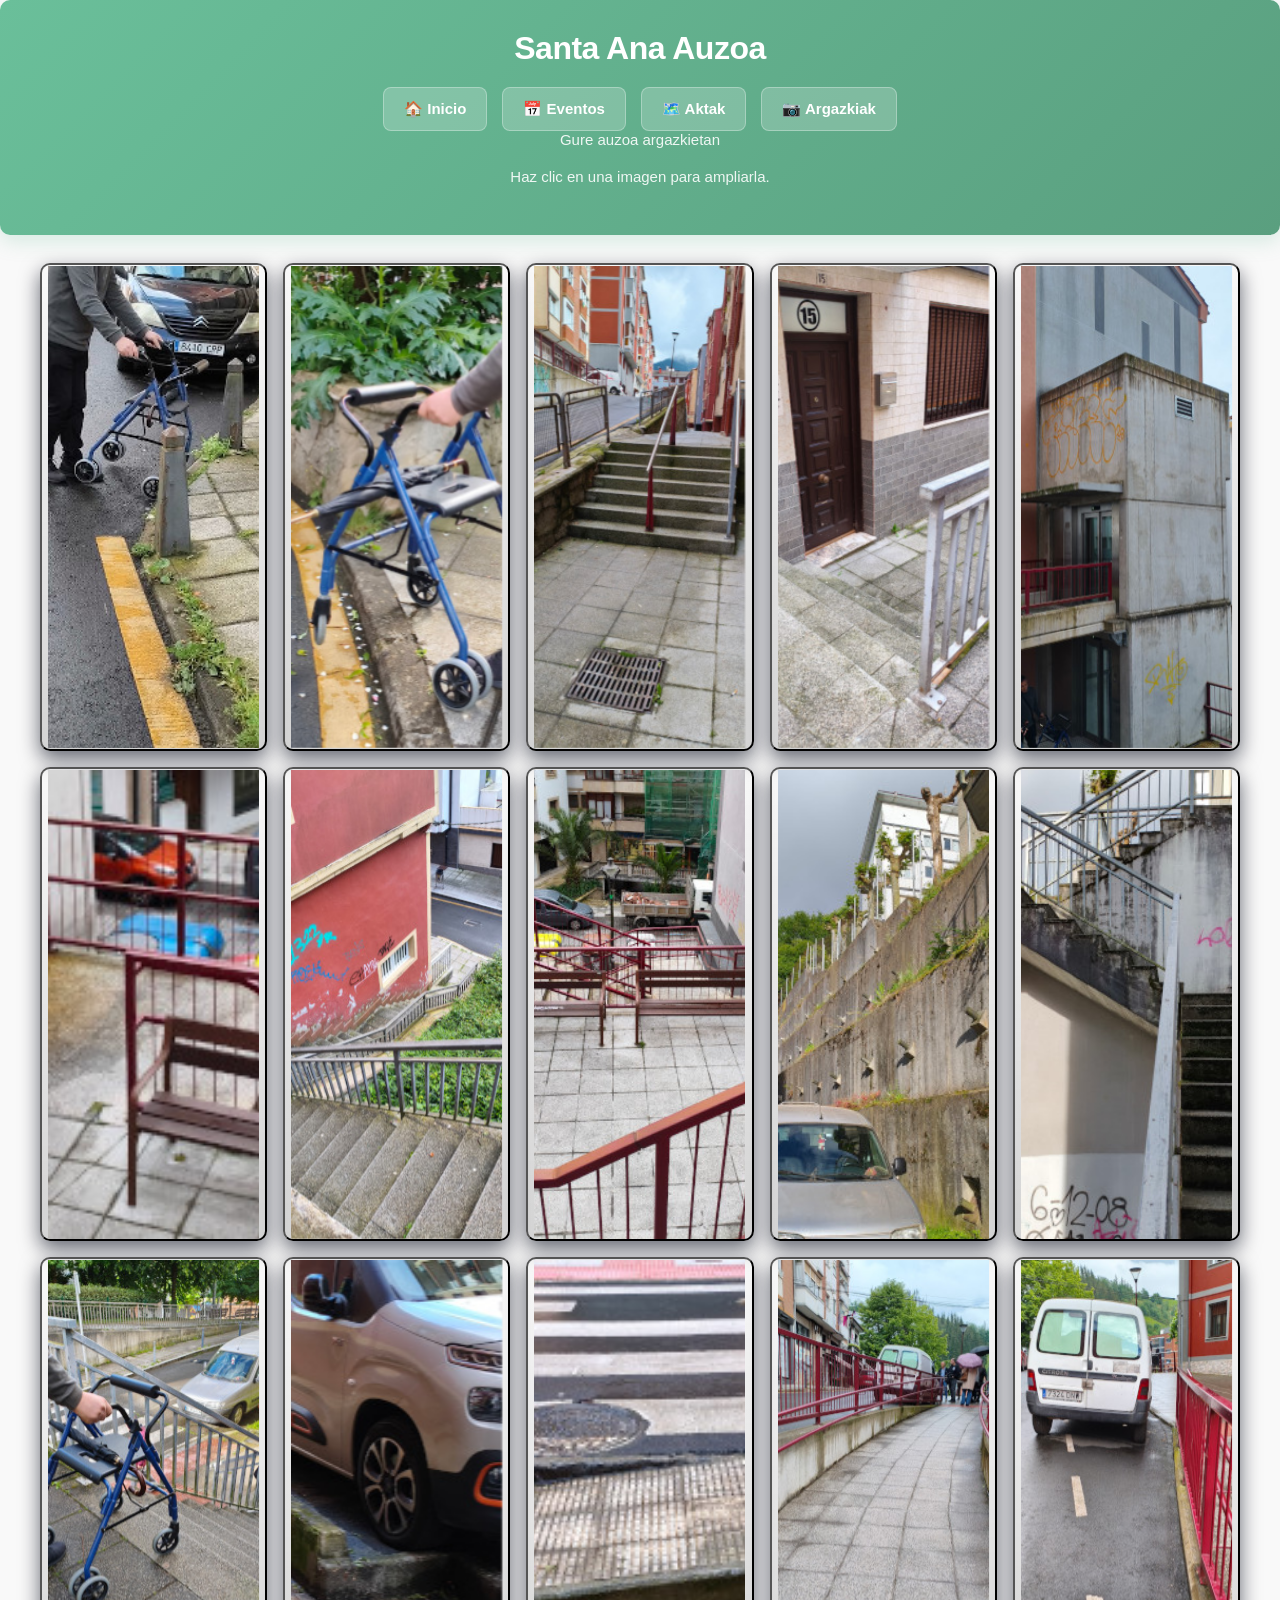
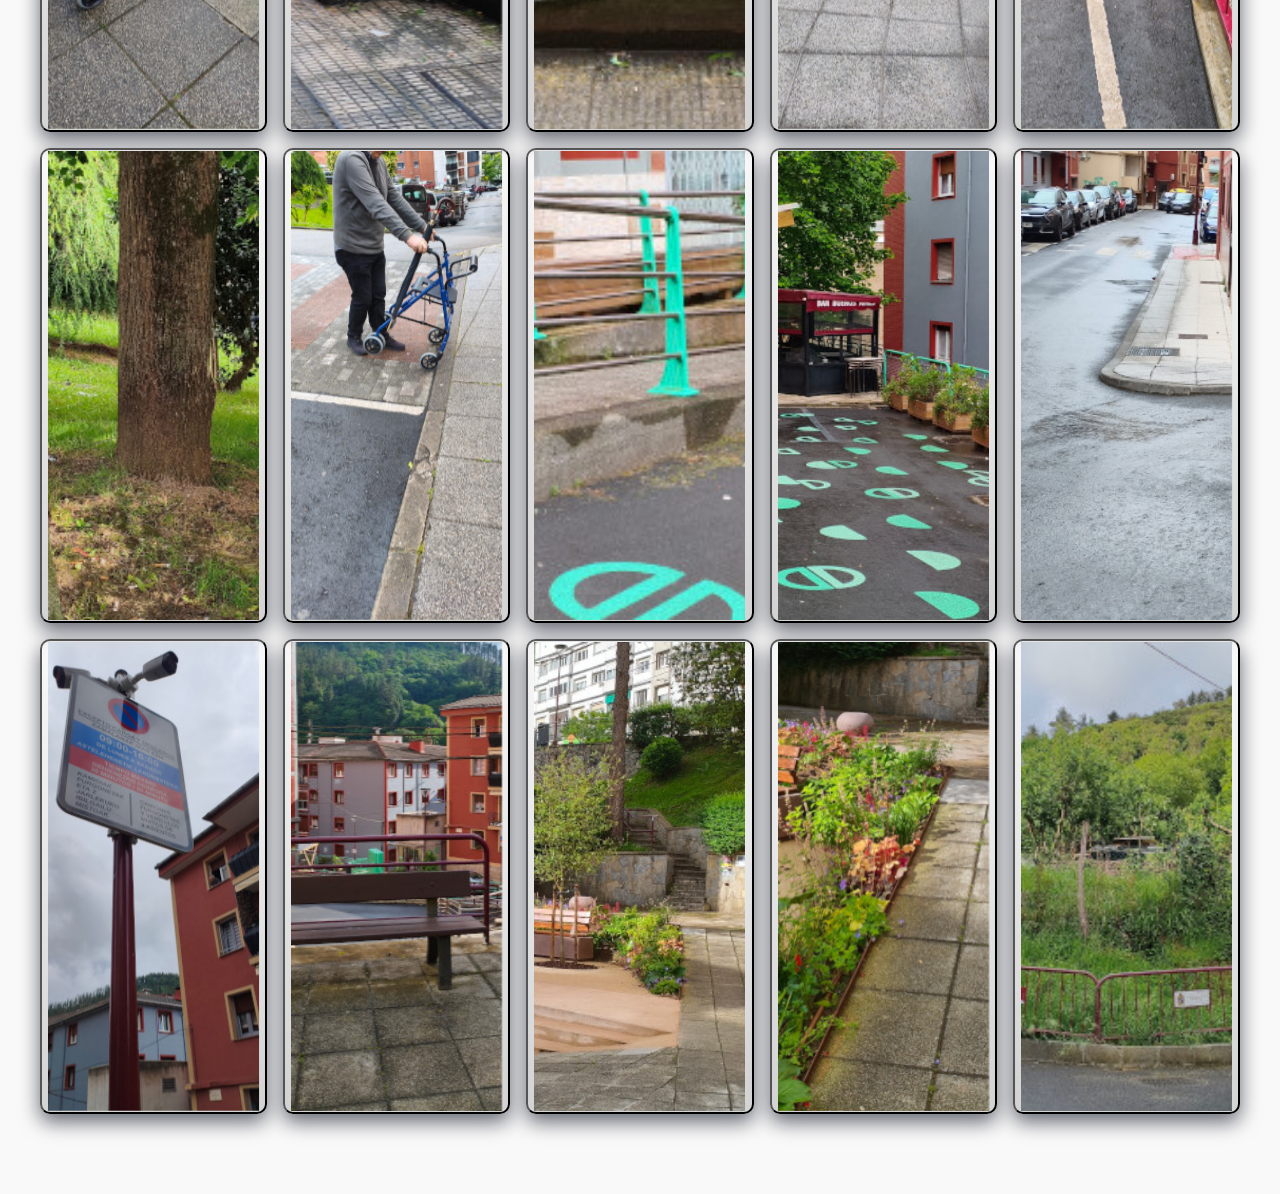
==== galeria.html @ 7acaebb8 "Reorganize header content in galeria.html" ====
<!doctype html>
<html lang="es">
<head>
	<meta charset="UTF-8">
	<title>Santa Ana Auzoa - Argazkiak</title>
  <link rel="stylesheet" href="estilos.css">
	<meta name="viewport" content="width=device-width, initial-scale=1.0">
  <!-- Google Tag Manager -->
<script>(function(w,d,s,l,i){w[l]=w[l]||[];w[l].push({'gtm.start':
new Date().getTime(),event:'gtm.js'});var f=d.getElementsByTagName(s)[0],
j=d.createElement(s),dl=l!='dataLayer'?'&l='+l:'';j.async=true;j.src=
'https://www.googletagmanager.com/gtm.js?id='+i+dl;f.parentNode.insertBefore(j,f);
})(window,document,'script','dataLayer','GTM-NBJ5KH83');</script>
<!-- End Google Tag Manager -->
</head>

<body>
<!-- Google Tag Manager (noscript) -->
<noscript><iframe src="https://www.googletagmanager.com/ns.html?id=GTM-NBJ5KH83"
height="0" width="0" style="display:none;visibility:hidden"></iframe></noscript>
<!-- End Google Tag Manager (noscript) -->
<header class="cabecera">
    <h1>Santa Ana Auzoa</h1>
		<div class="tabs">
    <a href="index.html#inicio" class="tablink">🏠 Inicio</a>
    <a href="index.html#eventos" class="tablink">📅 Eventos</a>
    <a href="index.html#aktak" class="tablink">🗺️ Aktak</a>
    <a href="galeria.html" class="tablink">📷 Argazkiak</a>
		</div>
	<p>Gure auzoa argazkietan</p>
    <p class="lead">Haz clic en una imagen para ampliarla.</p>
  </header>

  <main>
    <div id="galeria" class="galeria-automatica" aria-live="polite" role="list">
      <p style="grid-column:1/-1;text-align:center;color:var(--muted)">Cargando imágenes…</p>
    </div>
  </main>

  <!-- Lightbox -->
  <div id="miLightbox" class="lightbox" role="dialog" aria-modal="true" aria-hidden="true">
    <div class="lightbox-content" role="document">
      <div class="controls" aria-hidden="false">
        <a id="downloadBtn" class="btn" title="Descargar" download><span>⬇</span></a>
        <button id="closeBtn" class="btn" title="Cerrar">✕</button>
      </div>

      <div class="nav" aria-hidden="false">
        <button id="prevBtn" aria-label="Imagen anterior">‹</button>
        <button id="nextBtn" aria-label="Siguiente imagen">›</button>
      </div>

      <img id="imagenLightbox" src="" alt="">
      <div id="captionLarge" class="caption-large" aria-live="polite"></div>
    </div>
  </div>

  <script>
    const galeria = document.getElementById('galeria');
    const lightbox = document.getElementById('miLightbox');
    const imagenLightbox = document.getElementById('imagenLightbox');
    const captionLarge = document.getElementById('captionLarge');
    const downloadBtn = document.getElementById('downloadBtn');
    const closeBtn = document.getElementById('closeBtn');
    const prevBtn = document.getElementById('prevBtn');
    const nextBtn = document.getElementById('nextBtn');

    let images = []; // array of {src, title?, caption?}
    let currentIndex = -1;

    // Cargar images.json (admite array de strings o array de objetos)
    async function cargarImagenes(){
      try{
        const ruta = new URL('images.json', location.href).href;
        const res = await fetch(ruta, {cache: 'no-store'});
        if(!res.ok) throw new Error('HTTP ' + res.status + ' al solicitar ' + ruta);
        const body = await res.json();

        // Normalizar: si es array de strings convertir a objetos
        if(Array.isArray(body) && body.length > 0 && typeof body[0] === 'string'){
          images = body.map(s => ({ src: s, title: s.split('/').pop().replace(/[-_]/g,' '), caption: '' }));
        } else if (Array.isArray(body)){
          images = body.map(item => {
            if(!item) return null;
            if(typeof item === 'string') return { src: item, title: item.split('/').pop(), caption: '' };
            return { src: item.src, title: item.title || (item.src && item.src.split('/').pop()), caption: item.caption || '' };
          }).filter(Boolean);
        } else {
          throw new Error('Formato de images.json no válido (se espera array)');
        }

        renderGaleria();
      } catch(err){
        console.error('Error cargando images.json:', err);
        galeria.innerHTML = `<p style="grid-column:1/-1;text-align:center;color:#ffb4a6">Error cargando imágenes: ${err.message}</p>`;
      }
    }

    function renderGaleria(){
      if(!images || images.length === 0){
        galeria.innerHTML = '<p style="grid-column:1/-1;text-align:center;">No hay imágenes.</p>';
        return;
      }
      galeria.innerHTML = '';
      images.forEach((imgObj, i) => {
        const btn = document.createElement('button');
        btn.className = 'foto-caja';
        btn.type = 'button';
        btn.setAttribute('role','listitem');
        btn.dataset.index = i;
        btn.title = imgObj.title || '';
        btn.onclick = () => abrirLightbox(i);
        btn.onkeydown = (e) => { if(e.key === 'Enter' || e.key === ' ') { e.preventDefault(); abrirLightbox(i); } };

        const image = document.createElement('img');
        image.className = 'thumb';
        image.loading = 'lazy';
        image.decoding = 'async';
        image.alt = imgObj.title || '';
        image.src = imgObj.src;
        // If you later want srcset/responsive images, set image.srcset = ...
        btn.appendChild(image);

        const cap = document.createElement('div');
        cap.className = 'caption';
        const t = document.createElement('div'); t.className = 'title'; t.textContent = imgObj.title || '';
        const s = document.createElement('div'); s.className = 'sub'; s.textContent = imgObj.caption ? '' : '';
        cap.appendChild(t); cap.appendChild(s);
        btn.appendChild(cap);

        galeria.appendChild(btn);
      });
    }

    // LIGHTBOX
    function abrirLightbox(index){
      currentIndex = index;
      const item = images[index];
      if(!item) return;
      imagenLightbox.src = item.src;
      imagenLightbox.alt = item.title || '';
      captionLarge.textContent = item.caption || item.title || '';
      downloadBtn.href = item.src;
      // show
      lightbox.classList.add('show');
      lightbox.setAttribute('aria-hidden','false');
      // focus management
      closeBtn.focus();
      // preload next
      preloadImage((index + 1) % images.length);
    }

    function cerrarLightbox(){
      lightbox.classList.remove('show');
      lightbox.setAttribute('aria-hidden','true');
      imagenLightbox.src = '';
      currentIndex = -1;
    }

    function prevImage(){
      if(images.length === 0) return;
      const next = (currentIndex - 1 + images.length) % images.length;
      abrirLightbox(next);
    }
    function nextImage(){
      if(images.length === 0) return;
      const next = (currentIndex + 1) % images.length;
      abrirLightbox(next);
    }

    function preloadImage(index){
      const it = images[index];
      if(!it) return;
      const img = new Image();
      img.src = it.src;
    }

    // Event listeners
    closeBtn.addEventListener('click', cerrarLightbox);
    prevBtn.addEventListener('click', prevImage);
    nextBtn.addEventListener('click', nextImage);

    // click outside image closes (but not clicking controls)
    lightbox.addEventListener('click', (e) => {
      if(e.target === lightbox) cerrarLightbox();
    });

    document.addEventListener('keydown', (e) => {
      if(!lightbox.classList.contains('show')) return;
      if(e.key === 'Escape') cerrarLightbox();
      else if(e.key === 'ArrowLeft') prevImage();
      else if(e.key === 'ArrowRight') nextImage();
    });

    // Inicializar
    cargarImagenes();
  </script>
</body>
</html>
---- estilos.css ----
body {
    font-family: Arial, sans-serif;
	font-size: 1 em;
    margin: 0;
    background-color: #f9f9f9;
    color: #333;
}

ul {
   
display: flex;
    flex-direction: column;
    gap: 1em;

}

/* quitar el gap en un caso */
ul.sin-gap {
    gap: 0;
}

/* DOS COLUMNAS */
.contenedor-responsivo {
      display: flex;
      flex-wrap: wrap; /* Permite que los elementos bajen a la siguiente línea */
      gap: 15px;       /* Añade una separación opcional entre las columnas */
      width: 100%;
    }

    .columna1 {
      /* flex: grow shrink basis */
      /* Se estiran (1), se encogen (1) y buscan un tamaño ideal de 300px */
      flex: 1 1 300px; 
      
    background-color: #fffae6;
	border-radius: 8px;
	border-top: 2px solid #ffcc00;
	border-right: 2px solid #ffcc00;
	border-bottom: 2px solid #ffcc00;
	border-left: 5px solid #ffcc00;
	padding-right: 15px;
	padding-bottom: 15px;
	padding-left: 15px;
    margin-bottom: 15px;
    }
/* Apuntamos directamente al h2 y al enlace dentro de tu columna */
.columna1 h2 {
  line-height: 1.4; /* Da espacio suficiente entre las dos líneas de texto */
  margin-top: 10px; /* Separación limpia respecto al h3 de arriba */
}

.columna1 h2 a.tablink {
  display: inline-block; /* Permite que el enlace se comporte como un bloque de texto */
  text-decoration: none; /* Opcional: quita el subrayado si no lo quieres */
  height: auto;          /* Asegura que ninguna regla previa le imponga un alto fijo */
}

.columna2 {
      /* flex: grow shrink basis */
      /* Se estiran (1), se encogen (1) y buscan un tamaño ideal de 300px */
      flex: 1 1 300px; 
	padding: 2px; 
	padding-right: 15px;
	padding-bottom: 15px;
	padding-left: 15px;
    margin-bottom: 15px;
    background-color: #e2e8f0;
	border-radius: 8px;
	border-top: 2px solid #cbd5e1;
	border-right: 2px solid #cbd5e1;
	border-bottom: 2px solid #cbd5e1;
	border-left: 5px solid #cbd5e1;
    }
/* CABECERA */
.cabecera {
    background: linear-gradient(135deg, #6abf9a 0%, #5a9f7f 100%);
    color: white;
    padding: 30px 20px;
    text-align: center;
    box-shadow: 0 6px 20px rgba(106, 191, 154, 0.25);
    border-radius: 10px;
}

.cabecera h1 {
    font-size: 32px;
    font-weight: 700;
    margin: 0 0 20px 0;
    letter-spacing: -0.5px;
}

.cabecera p {
    font-size: 15px;
    margin: 0 0 20px 0;
    opacity: 0.9;
    font-weight: 300;
}

/* Estilos para los tabs dentro de la cabecera */
.cabecera .tabs {
    display: flex;
    gap: 15px;
    padding: 0;
    background: transparent;
    border-radius: 0;
    flex-wrap: wrap;
    justify-content: center;
}

.cabecera .tablink {
    background: rgba(255, 255, 255, 0.2);
    color: white;
    border: 1px solid rgba(255, 255, 255, 0.3);
    padding: 12px 20px;
    font-size: 15px;
    font-weight: 600;
    cursor: pointer;
    border-radius: 8px;
    transition: all 0.3s ease;
    text-decoration: none;
    display: inline-flex;
    align-items: center;
    gap: 8px;
    box-shadow: none;
}

.cabecera .tablink:hover {
    background: rgba(255, 255, 255, 0.3);
    border-color: rgba(255, 255, 255, 0.5);
    transform: translateY(-2px);
}

.cabecera .tablink.active {
    background: white;
    color: #6abf9a;
    border-color: white;
    box-shadow: 0 4px 12px rgba(0, 0, 0, 0.1);
}

/* CONTENIDO */
.tabcontent {
    display: none;
    padding: 20px;
    max-width: 85%;
    margin: auto;
}

/* BLOQUES */
.bloque {
    background: white;
    padding: 15px;
    margin-top: 15px;
    border-radius: 8px;
}

/* EVENTOS */
.evento {
    background: white;
    padding-top: 2px;
padding-right: 15px;
padding-bottom: 15px;
padding-left: 15px;
    margin-bottom: 15px;
    border-left: 5px solid #6abf9a;
    border-radius: 6px;
}

.evento_destacado {
    background-color: #fffae6; 
	border: 2px solid #ffcc00; 
	padding: 2px; 
	padding-right: 15px;
padding-bottom: 15px;
padding-left: 15px;
    margin-bottom: 15px;
    border-left: 5px solid #ffcc00;
	border-radius: 8px;
}

/* GALERÍA */
.galeria {
    display: grid;
    grid-template-columns: repeat(auto-fit, minmax(180px, 1fr));
    gap: 10px;
}

.galeria img {
    width: 100%;
    border-radius: 6px;
    transition: 0.2s;
}

.galeria img:hover {
    transform: scale(1.05);
}

/* MAPA */
.mapa {
    width: 100%;
    height: 400px;
    border: none;
    margin-top: 15px;
    border-radius: 8px;
}

/* MODAL */
.modal {
    position: fixed;
    inset: 0; /* más limpio que top/left/width/height */
    background: rgba(0,0,0,0.7);
    z-index: 9999;

    display: none;
    justify-content: center;
    align-items: center;

    overflow-y: auto;
    padding: 40px 20px; /* espacio en bordes */
}

.modal:target {
    display: flex;
}

/* Contenedor */
.modal-contenido {
    display: flex;
    flex-wrap: wrap;        /* ✅ permite saltar a otra línea */
    justify-content: center;
    gap: 10px;              /* espacio entre imágenes */

    max-width: 90vw;
    max-height: 90vh;
    overflow-y: auto;
}
.modal-contenido img {
    max-width: 90%;  /* ✅ controla tamaño en escritorio */
}

/* Imagen */
.modal img {
    max-width: 100%;
    max-height: 100%;
    object-fit: contain; /* ✅ mantiene proporción */
    display: block;
}

/* Botón cerrar */
.cerrar {
    position: fixed; /* ✅ siempre visible */
    top: 15px;
    right: 20px;

    font-size: 35px;
    color: white;
    text-decoration: none;
    font-weight: bold;

    z-index: 10000;
}
/* Galeria */
:root{
      --gap:16px;
      --bg:#0f1720;
      --card-bg:#0b1220;
      --accent:#ff7a59;
      --text:#e6eef8;
      --muted:#9fb0c8;
      --radius:10px;
    }

    /* Grid */
    .galeria-automatica{
      width:min(1200px, calc(100% - 48px));
      margin:28px auto 80px;
      display:grid;
      grid-template-columns: repeat(auto-fit, minmax(220px,1fr));
      gap:var(--gap);
      align-items:stretch;
    }

    /* Card / thumbnail */
    .foto-caja{
      position:relative;
      border-radius:var(--radius);
      overflow:hidden;
      background:linear-gradient(180deg, rgba(255,255,255,0.02), rgba(0,0,0,0.15));
      box-shadow: 0 8px 20px rgba(2,6,23,0.6);
      cursor:pointer;
      transition: transform .28s cubic-bezier(.2,.9,.2,1), box-shadow .28s;
      min-height:170px;
      display:flex;
      align-items:center;
      justify-content:center;
    }
    .foto-caja:focus{outline:3px solid rgba(255,122,89,0.12); outline-offset:3px;}
    .foto-caja:hover{ transform: translateY(-6px); box-shadow: 0 18px 40px rgba(2,6,23,0.8); }

    .thumb{
      width:100%;
      height:100%;
      display:block;
      object-fit:cover;
      transition: transform .6s cubic-bezier(.2,.9,.2,1);
      will-change:transform;
    }
    .foto-caja:hover .thumb{ transform: scale(1.06); }

    /* caption overlay bottom */
    .caption{
      position:absolute;
      left:0; right:0; bottom:0;
      padding:10px 12px;
      display:flex;
      gap:8px;
      align-items:center;
      background: linear-gradient(180deg, rgba(0,0,0,0.0), rgba(0,0,0,0.5));
      transform: translateY(100%);
      transition: transform .22s ease;
      color:var(--text);
    }
    .foto-caja:hover .caption, .foto-caja:focus .caption { transform: translateY(0%); }

    .caption .title{ font-weight:600; font-size:0.95rem; }
    .caption .sub{ font-size:0.8rem; color:var(--muted); margin-left:auto; }

    /* Lightbox */
    .lightbox{
      display:none;
      position:fixed;
      inset:0;
      z-index:1200;
      background: rgba(2,6,23,0.88);
      align-items:center;
      justify-content:center;
      padding:28px;
    }
    .lightbox.show{ display:flex; }

    .lightbox-content{
      max-width:95%;
      max-height:95%;
      position:relative;
      display:flex;
      align-items:center;
      justify-content:center;
      flex-direction:column;
    }
    .lightbox img{
      max-width:100%;
      max-height:80vh;
      border-radius:8px;
      box-shadow: 0 18px 60px rgba(0,0,0,0.6);
      background: #071320;
    }

    .lightbox .controls{
  position:absolute;
  top:18px;
  right:18px;
  display:flex;
  gap:8px;
  align-items:center;
  padding:6px;
  border-radius:12px;
  background: rgba(0,0,0,0.48);           /* opacidad más alta para contraste */
  backdrop-filter: blur(6px) saturate(120%);
  -webkit-backdrop-filter: blur(6px) saturate(120%);
  box-shadow: 0 12px 30px rgba(0,0,0,0.6);
  z-index:1300;
}
    /* Make download and close buttons visually identical and slightly smaller */
    .btn{
  background: linear-gradient(90deg, var(--accent), #ff5a3a);
  color: #fff;
  border: none;
  box-sizing: border-box;
  width: 25px;        /* explicit fixed size to ensure both buttons match */
  height: 25px;
  padding: 0;         /* remove padding so inner icon is centered */
  border-radius: 10px;
  cursor: pointer;
  font-weight: 700;
  font-size: 14px;
  display: inline-flex;
  align-items: center;
  justify-content: center;
  line-height: 1;
  box-shadow: 0 6px 18px rgba(0,0,0,0.45);
  transition: transform .14s ease, box-shadow .14s ease, filter .14s ease;
}
    .btn span{ display:inline-block; line-height:1; font-size:16px; }
    .btn:hover{ transform: translateY(-2px); filter: brightness(1.05); }
.btn:active{ transform: translateY(0); }
.btn:focus{ outline: 3px solid rgba(255,122,89,0.22); outline-offset:4px; }

    .lightbox .nav{
  position:absolute;
  left:6px;
  right:6px;
  top:50%;
  transform:translateY(-50%);
  display:flex;
  justify-content:space-between;
  pointer-events:none;
  z-index:1290;
}
   .lightbox .nav button{
  pointer-events:auto;
  background: linear-gradient(90deg, rgba(9,9,12,0.75), rgba(0,0,0,0.6));
  color:#fff;
  border:none;
  width:50px;
  height:50px;
  border-radius:999px;
  display:flex;
  align-items:center;
  justify-content:center;
  font-size:20px;
  box-shadow: 0 10px 28px rgba(0,0,0,0.6);
  transition: transform .14s ease, background .14s;
  border: 2px solid rgba(255,255,255,0.06);
}
  /* Hover / focus para flechas */
.lightbox .nav button:hover{ transform: translateX(-4px) scale(1.03); background: rgba(20,20,24,0.85); }
.lightbox .nav button:focus{ outline: 3px solid rgba(255,255,255,0.12); outline-offset:4px; }

/* Aumentar contraste del texto de caption grande */
.caption-large{ color: #dbeefc; }

    /* small screens adjustments */
 @media (max-width:600px){
  .lightbox .controls{
    top:auto;
    bottom:14px;
    left:50%;
    right:auto;
    transform:translateX(-50%);
    padding:8px;
  }
  .lightbox .nav button{ width:52px; height:52px; font-size:20px; }
  .btn{ width:44px; height:44px; font-size:14px; }
}
  </style>
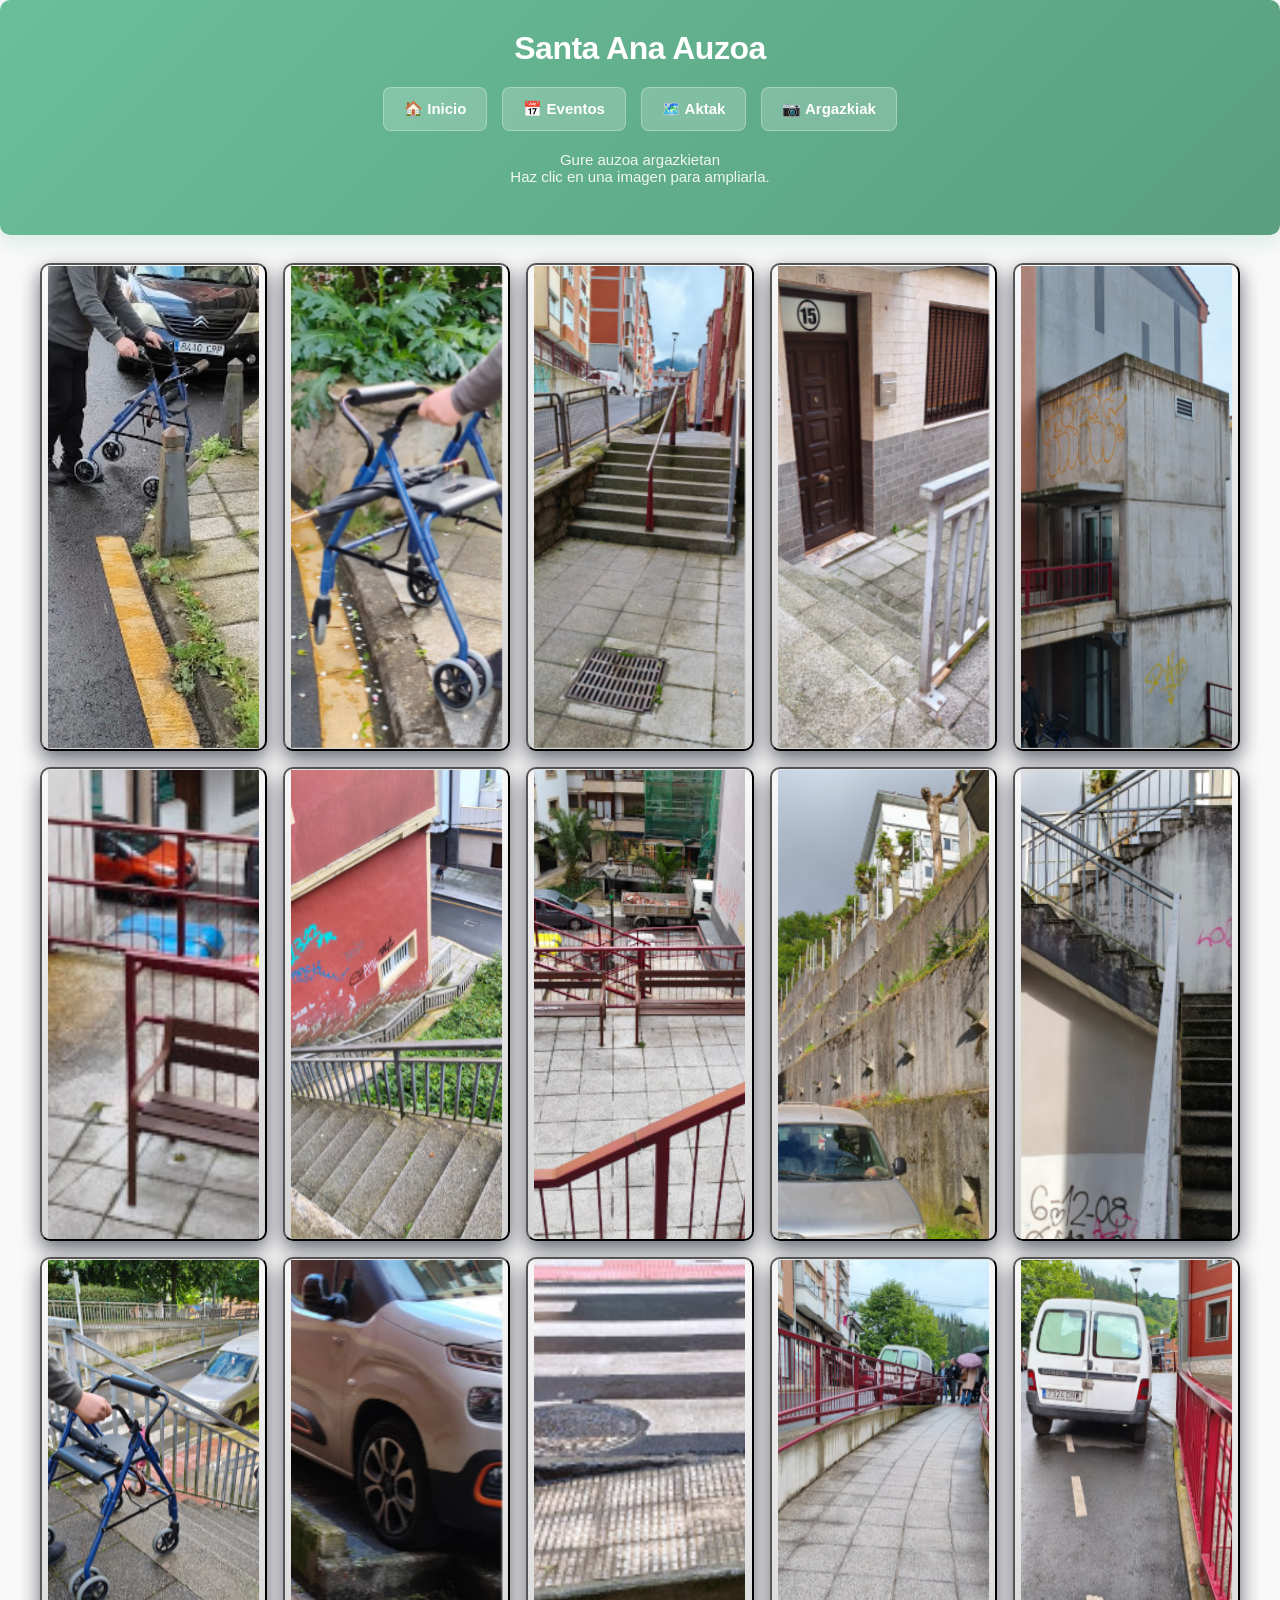
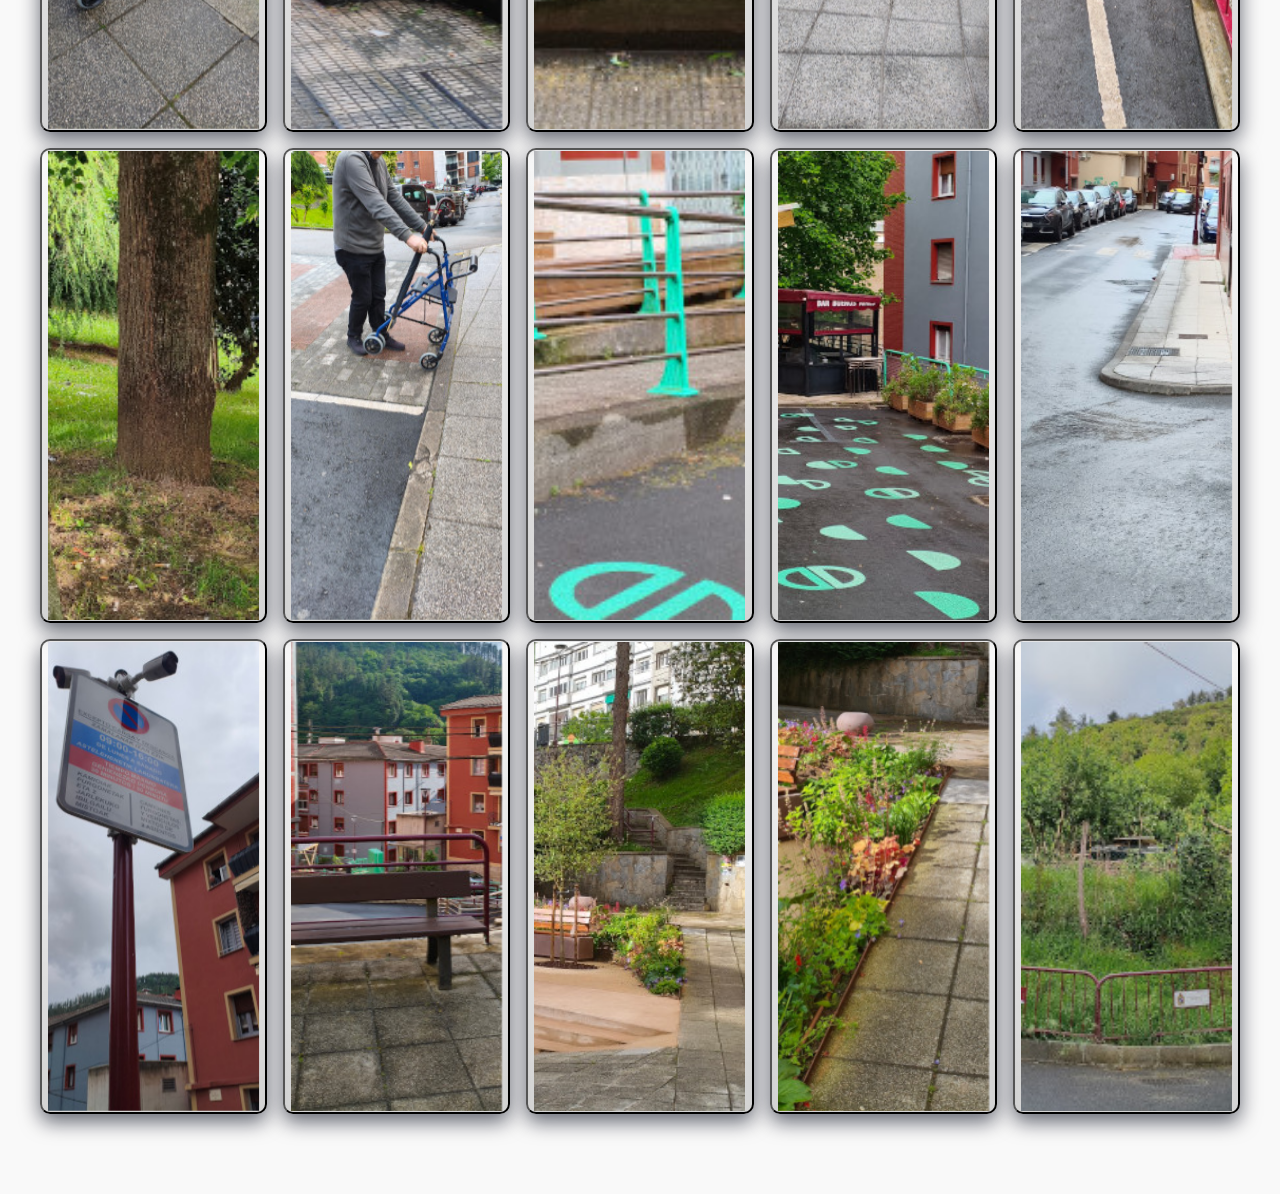
==== commit 57342ef8: "Update galeria.html" ====
--- a/galeria.html
+++ b/galeria.html
@@ -27,8 +27,8 @@
     <a href="index.html#aktak" class="tablink">🗺️ Aktak</a>
     <a href="galeria.html" class="tablink">📷 Argazkiak</a>
 		</div>
-	<p>Gure auzoa argazkietan</p>
-    <p class="lead">Haz clic en una imagen para ampliarla.</p>
+	<p></p>
+    <p class="lead">Gure auzoa argazkietan<br/>Haz clic en una imagen para ampliarla.</p>
   </header>
 
   <main>
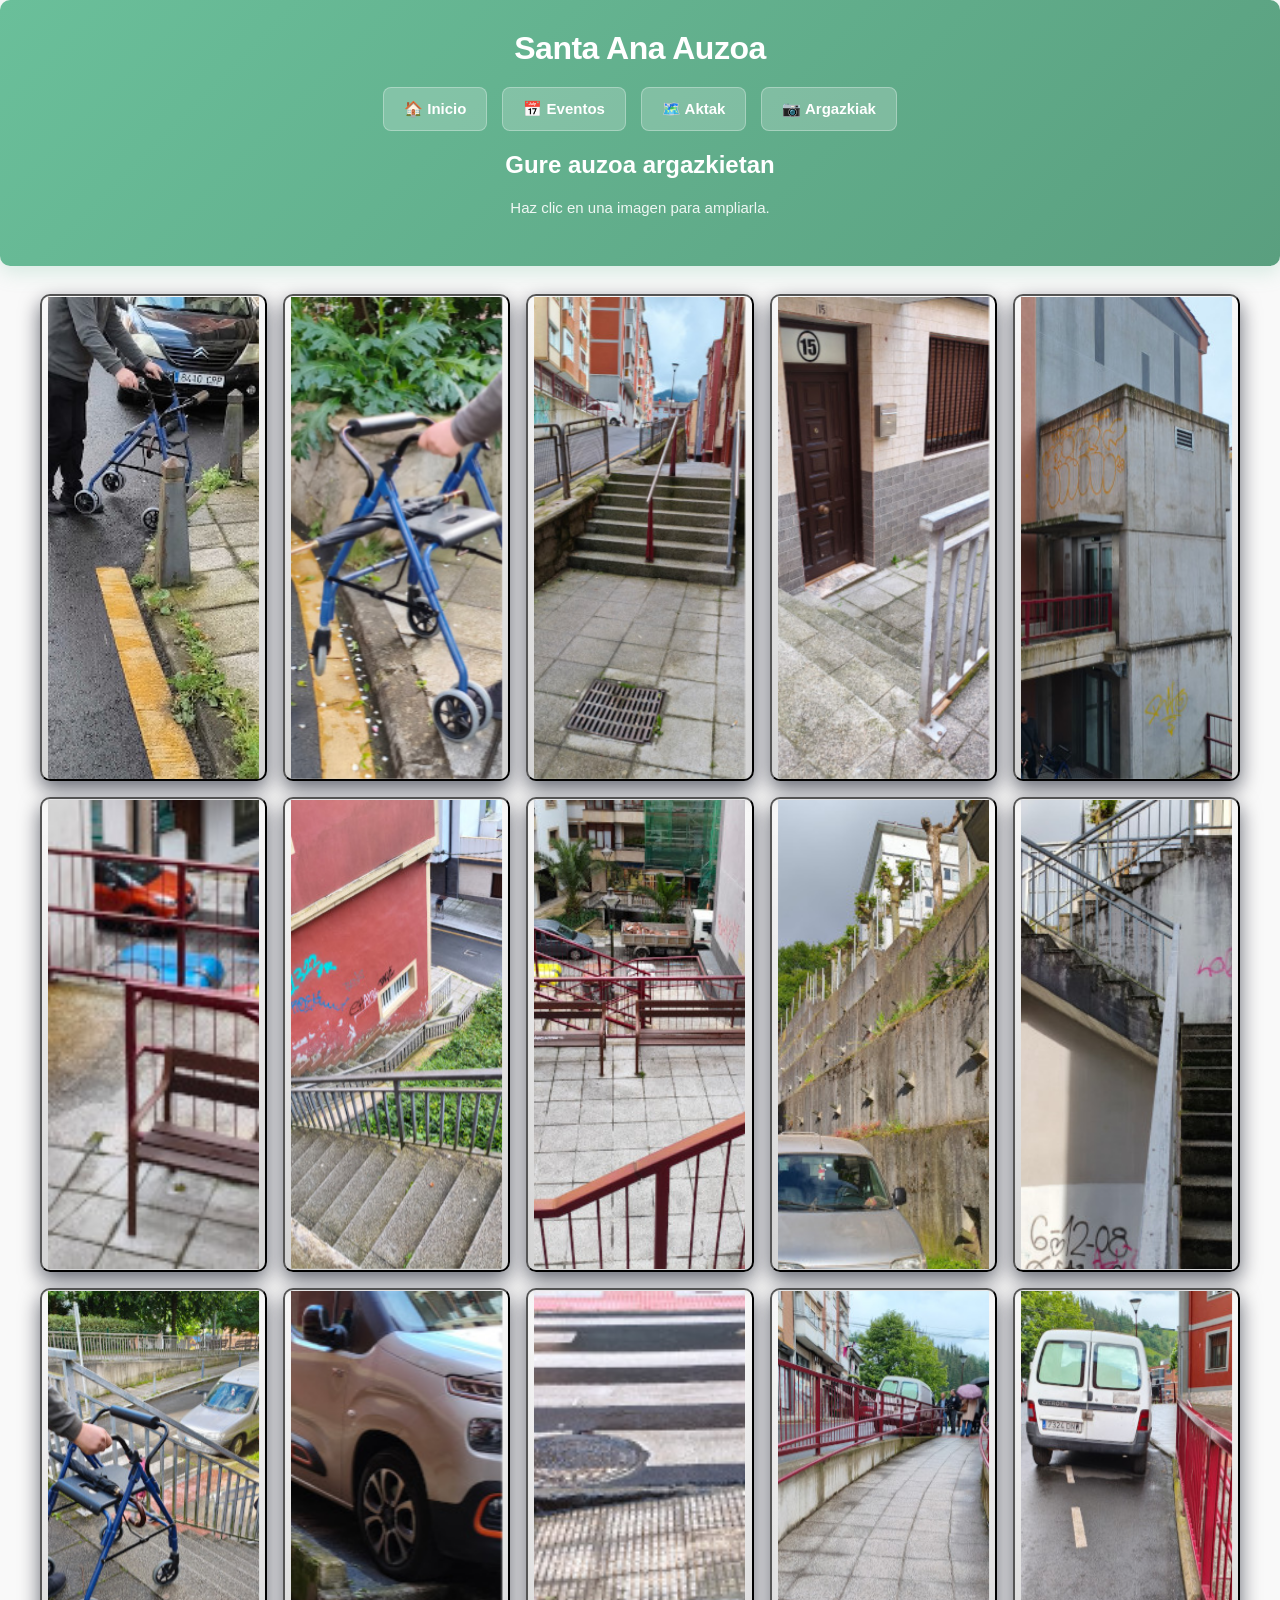
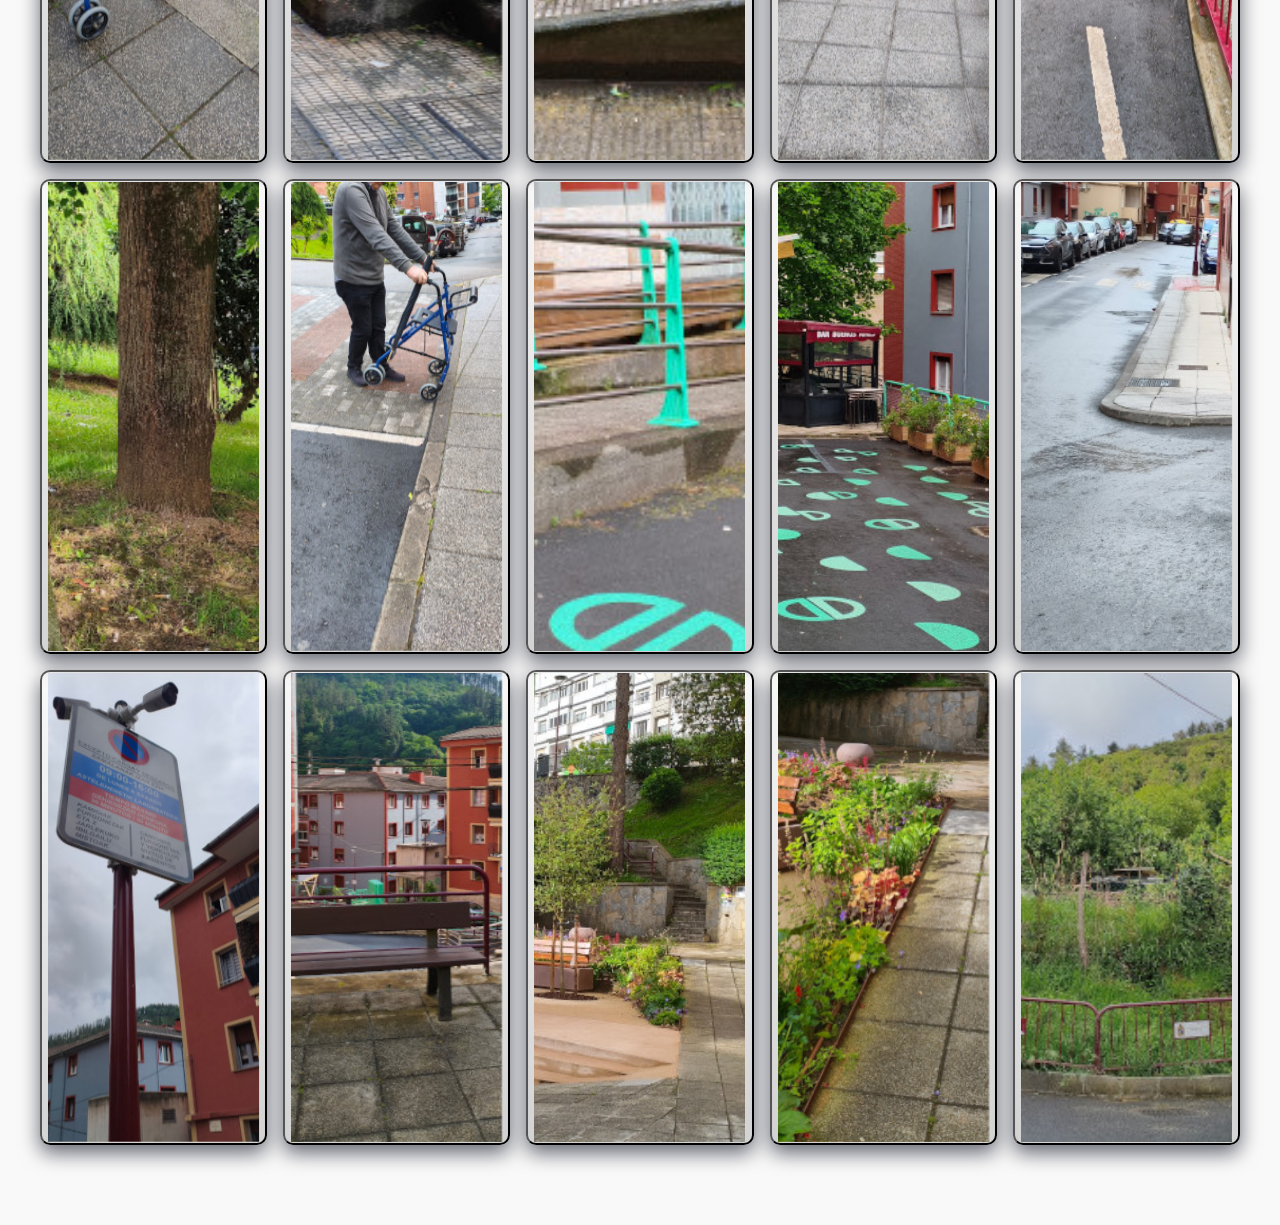
==== commit 8ca4b53e: "Change paragraph to header for gallery section" ====
--- a/galeria.html
+++ b/galeria.html
@@ -28,7 +28,7 @@
     <a href="galeria.html" class="tablink">📷 Argazkiak</a>
 		</div>
 	<p></p>
-    <p class="lead">Gure auzoa argazkietan<br/>Haz clic en una imagen para ampliarla.</p>
+    <h2>Gure auzoa argazkietan</h2><p>Haz clic en una imagen para ampliarla.</p>
   </header>
 
   <main>
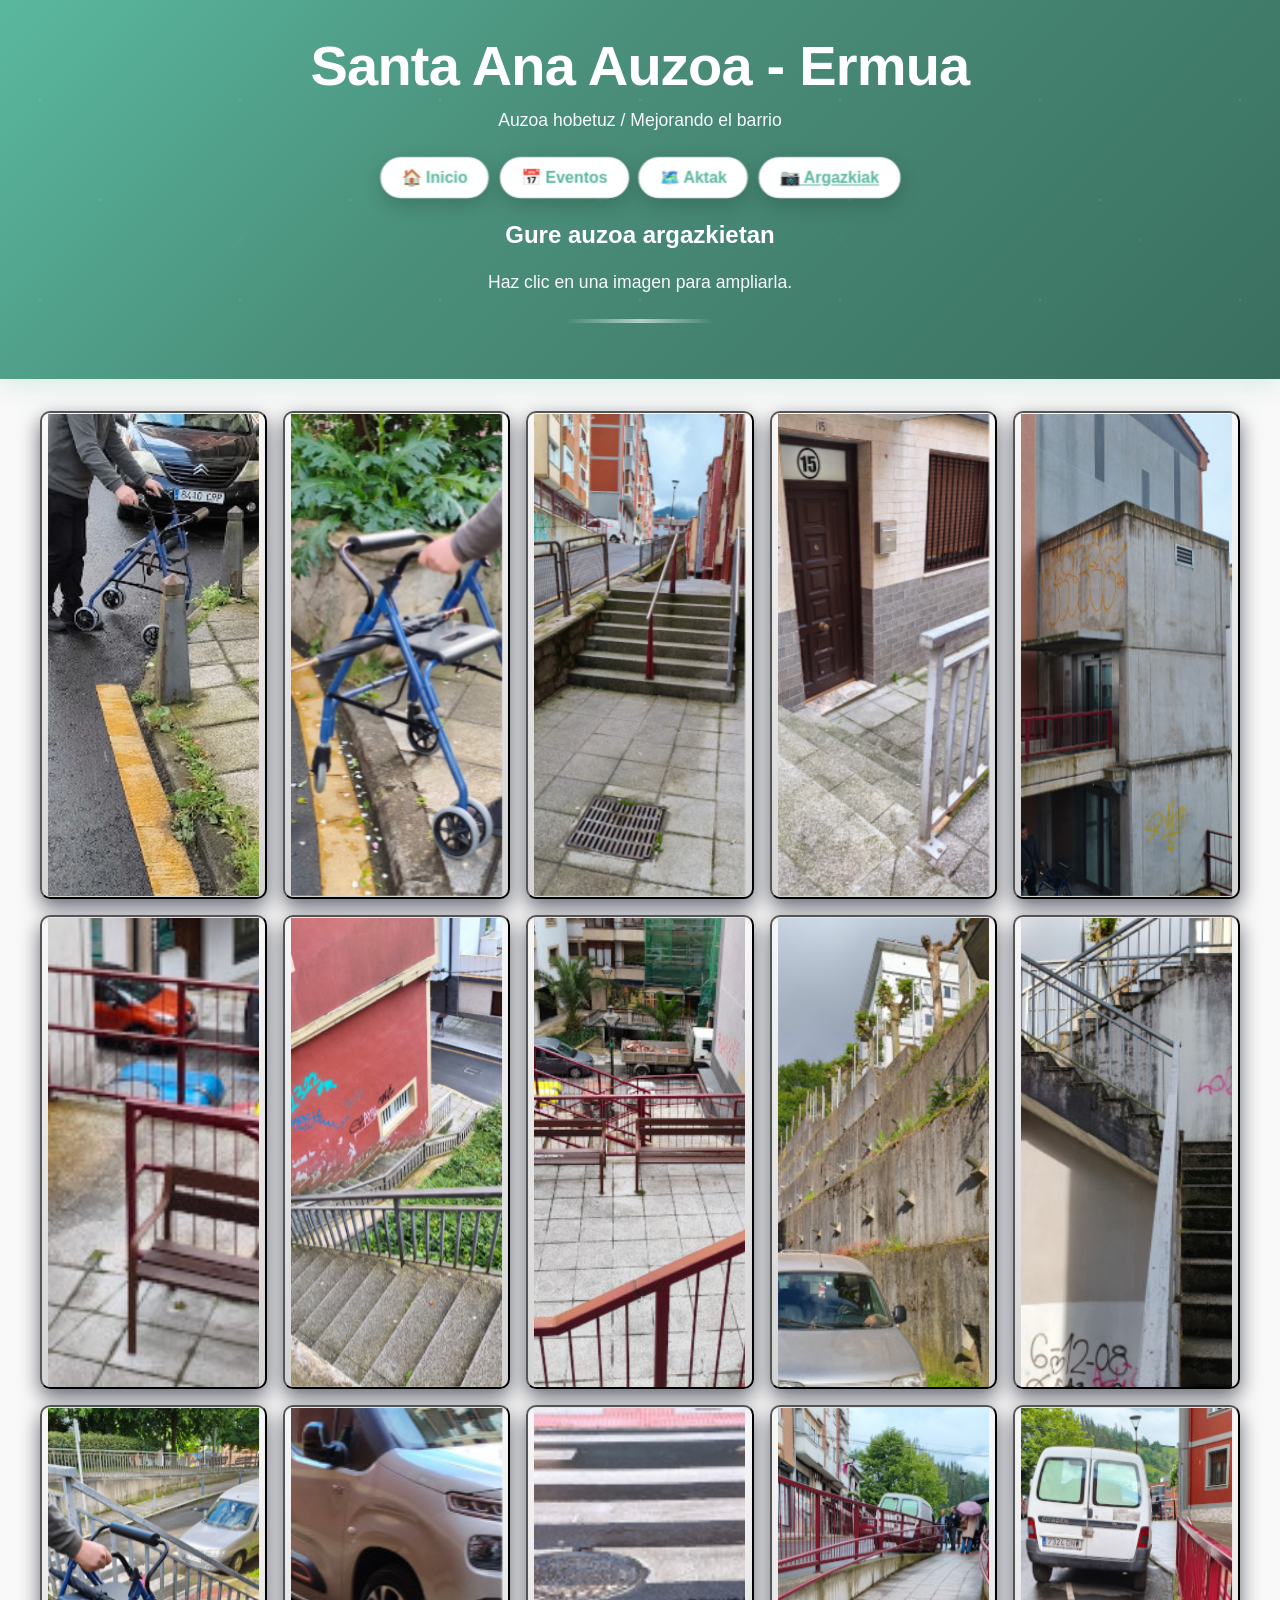
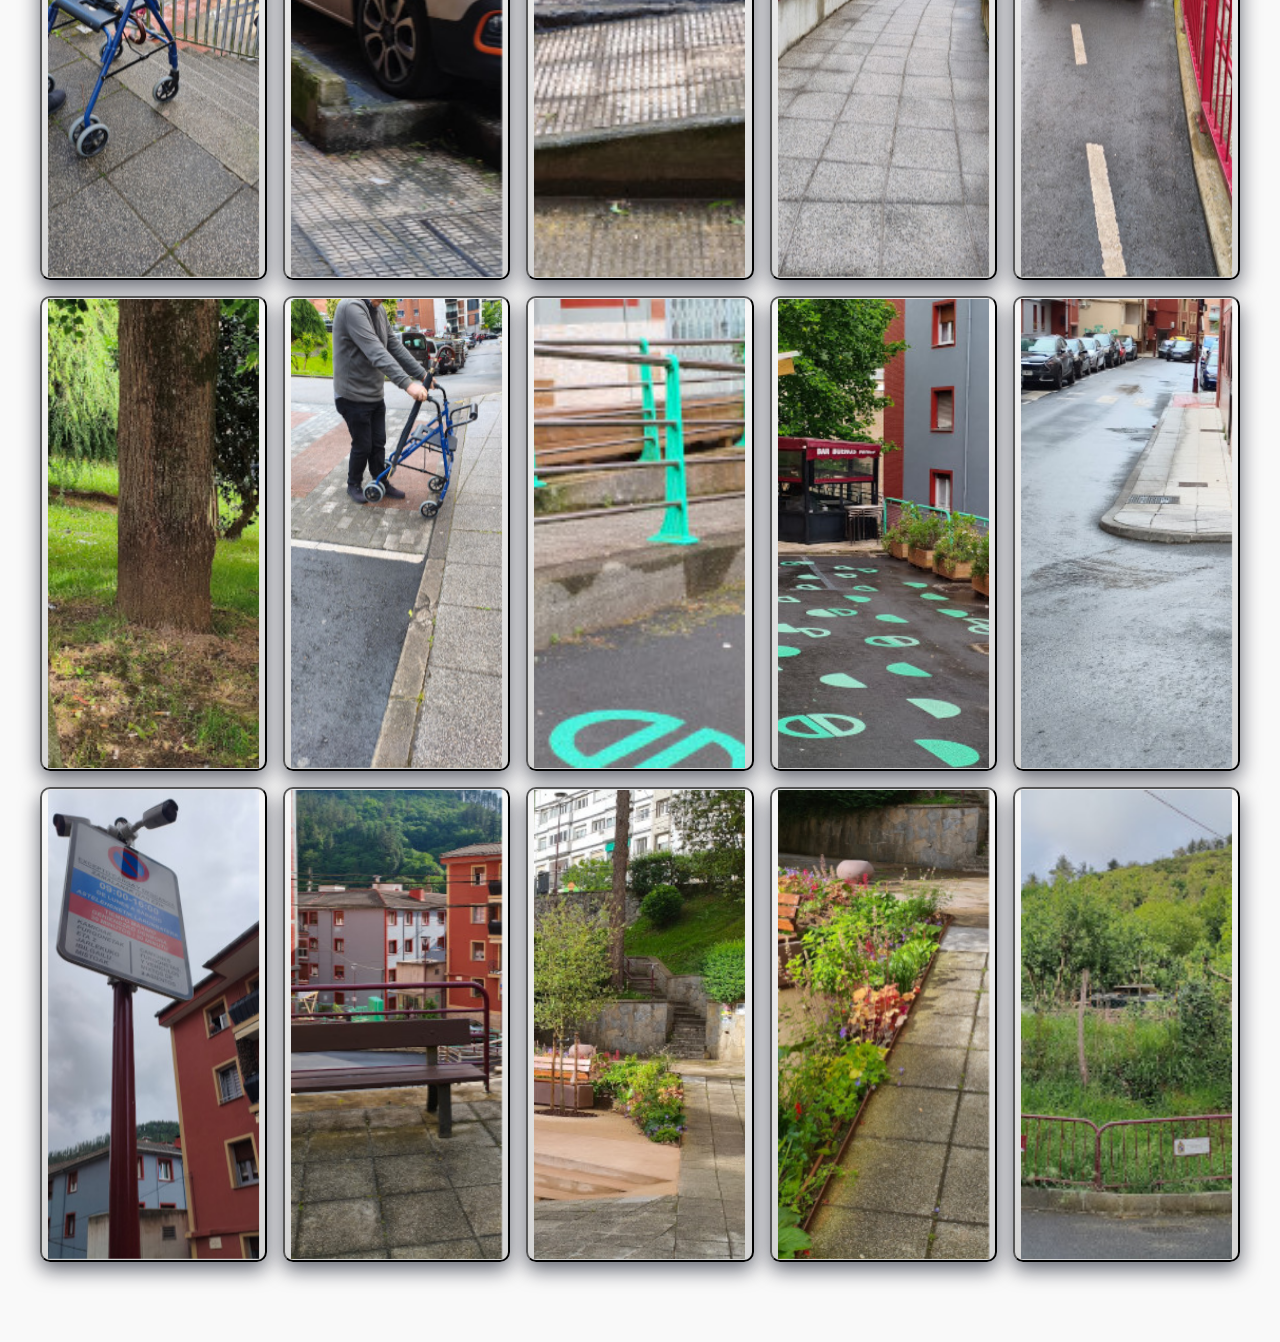
==== commit 72f3aceb: "Revise header and navigation buttons in galeria.html Updated header content and added new buttons fo" ====
--- a/galeria.html
+++ b/galeria.html
@@ -20,15 +20,15 @@
 height="0" width="0" style="display:none;visibility:hidden"></iframe></noscript>
 <!-- End Google Tag Manager (noscript) -->
 <header class="cabecera">
-    <h1>Santa Ana Auzoa</h1>
-		<div class="tabs">
-    <a href="index.html#inicio" class="tablink">🏠 Inicio</a>
-    <a href="index.html#eventos" class="tablink">📅 Eventos</a>
-    <a href="index.html#aktak" class="tablink">🗺️ Aktak</a>
-    <a href="galeria.html" class="tablink">📷 Argazkiak</a>
-		</div>
-	<p></p>
-    <h2>Gure auzoa argazkietan</h2><p>Haz clic en una imagen para ampliarla.</p>
+    <h1>Santa Ana Auzoa - Ermua</h1>
+    <p>Auzoa hobetuz / Mejorando el barrio</p>
+    <div class="header-badges">
+    <button class="badge active" data-tab="inicio" onclick="abrirTab(event, 'inicio')" id="defaultOpen">🏠 Inicio</button>
+    <button class="badge active" data-tab="eventos" onclick="abrirTab(event, 'eventos')">📅 Eventos</button>
+    <button class="badge active" data-tab="aktak" onclick="abrirTab(event, 'aktak')">🗺️ Aktak</button>
+    <a href="galeria.html" class="badge active">📷 Argazkiak</a>
+</div>
+	<h2>Gure auzoa argazkietan</h2><p>Haz clic en una imagen para ampliarla.</p>
   </header>
 
   <main>
--- a/estilos.css
+++ b/estilos.css
@@ -71,34 +71,129 @@
 	border-bottom: 2px solid #cbd5e1;
 	border-left: 5px solid #cbd5e1;
     }
-/* CABECERA */
+/* ═══════════════════════════════════════════════════════════════ */
+/* CABECERA MEJORADA - RESPONSIVA Y MODERNA */
+/* ═══════════════════════════════════════════════════════════════ */
+
 .cabecera {
-    background: linear-gradient(135deg, #6abf9a 0%, #5a9f7f 100%);
+    position: relative;
+    overflow: hidden;
+    padding: clamp(1rem, 4vw, 2rem) clamp(0.5rem, 2.5vw, 1.25rem);
+    text-align: center;
     color: white;
-    padding: 30px 20px;
-    text-align: center;
-    box-shadow: 0 6px 20px rgba(106, 191, 154, 0.25);
-    border-radius: 10px;
+    box-shadow: 0 8px 24px rgba(106, 191, 154, 0.2);
+    border-radius: 0;
+    margin-bottom: 2rem;
+}
+
+/* Patrón de fondo con degradado y geometría */
+.cabecera::before {
+    content: '';
+    position: absolute;
+    inset: 0;
+    background: 
+        /* Patrón de círculos sutiles */
+        radial-gradient(circle at 20% 50%, rgba(255, 255, 255, 0.1) 1px, transparent 1px),
+        radial-gradient(circle at 80% 80%, rgba(255, 255, 255, 0.08) 1.5px, transparent 1.5px),
+        radial-gradient(circle at 40% 80%, rgba(255, 255, 255, 0.1) 1px, transparent 1px),
+        /* Degradado principal dinámico */
+        linear-gradient(135deg, #5ab89f 0%, #4a8f7a 40%, #3a6f5f 100%);
+    background-size: 200px 200px, 300px 300px, 250px 250px, 100% 100%;
+    z-index: 0;
+}
+
+/* Contenedor de contenido dentro del header */
+.cabecera > * {
+    position: relative;
+    z-index: 1;
 }
 
 .cabecera h1 {
-    font-size: 32px;
-    font-weight: 700;
-    margin: 0 0 20px 0;
-    letter-spacing: -0.5px;
+    /* Tipografía fluida - se adapta automáticamente al tamaño de pantalla */
+    font-size: clamp(2rem, 6vw, 3.5rem);
+    font-weight: 800;
+    margin: 0 0 0.5rem 0;
+    letter-spacing: -0.8px;
+    line-height: 1.2;
 }
 
 .cabecera p {
-    font-size: 15px;
-    margin: 0 0 20px 0;
-    opacity: 0.9;
+    font-size: clamp(0.95rem, 2.5vw, 1.1rem);
+    margin: 0 0 1.5rem 0;
+    opacity: 0.95;
     font-weight: 300;
+    line-height: 1.5;
+}
+
+/* Línea decorativa bajo el título */
+.cabecera::after {
+    content: '';
+    position: relative;
+    display: block;
+    width: clamp(60px, 15vw, 150px);
+    height: 4px;
+    background: linear-gradient(90deg, transparent, rgba(255, 255, 255, 0.6), transparent);
+    margin: 1rem auto 1.5rem;
+    border-radius: 2px;
+}
+
+/* Contenedor de badges */
+.header-badges {
+    display: flex;
+    flex-wrap: wrap;
+    gap: clamp(0.5rem, 2vw, 1rem);
+    justify-content: center;
+    margin-bottom: 1.5rem;
+}
+
+/* Badge individual */
+.badge {
+    background: rgba(255, 255, 255, 0.15);
+    backdrop-filter: blur(10px);
+    border: 1px solid rgba(255, 255, 255, 0.25);
+    color: white;
+    padding: clamp(0.35rem, 1.5vw, 0.6rem) clamp(0.75rem, 2vw, 1.2rem);
+    border-radius: 999px;
+    font-size: clamp(0.75rem, 1.8vw, 0.95rem);
+    font-weight: 600;
+    display: inline-flex;
+    align-items: center;
+    gap: clamp(0.3rem, 1vw, 0.6rem);
+    transition: all 0.3s ease;
+    white-space: nowrap;
+}
+
+.badge:hover {
+    background: rgba(255, 255, 255, 0.25);
+    transform: translateY(-2px);
+    border-color: rgba(255, 255, 255, 0.4);
+}
+.badge:active {
+    background: white;
+    color: #5ab89f;
+    border-color: white;
+    box-shadow: 0 6px 20px rgba(0, 0, 0, 0.2);
+    transform: scale(1.05);
+}
+.badge.active {
+    background: white;
+    color: #5ab89f;
+    border-color: white;
+    box-shadow: 0 6px 20px rgba(0, 0, 0, 0.2);
+    transform: scale(1.05);
+}
+
+.badge-icon {
+    font-size: clamp(0.9rem, 2vw, 1.2rem);
+    display: flex;
+    align-items: center;
+    justify-content: center;
 }
 
 /* Estilos para los tabs dentro de la cabecera */
 .cabecera .tabs {
     display: flex;
-    gap: 15px;
+    gap: clamp(0.75rem, 2vw, 1.25rem);
     padding: 0;
     background: transparent;
     border-radius: 0;
@@ -109,33 +204,53 @@
 .cabecera .tablink {
     background: rgba(255, 255, 255, 0.2);
     color: white;
-    border: 1px solid rgba(255, 255, 255, 0.3);
-    padding: 12px 20px;
-    font-size: 15px;
-    font-weight: 600;
-    cursor: pointer;
-    border-radius: 8px;
-    transition: all 0.3s ease;
-    text-decoration: none;
-    display: inline-flex;
-    align-items: center;
-    gap: 8px;
-    box-shadow: none;
+    
 }
 
 .cabecera .tablink:hover {
     background: rgba(255, 255, 255, 0.3);
     border-color: rgba(255, 255, 255, 0.5);
-    transform: translateY(-2px);
+    transform: translateY(-3px);
+    box-shadow: 0 6px 16px rgba(0, 0, 0, 0.15);
 }
 
 .cabecera .tablink.active {
     background: white;
-    color: #6abf9a;
+    color: #5ab89f;
     border-color: white;
-    box-shadow: 0 4px 12px rgba(0, 0, 0, 0.1);
-}
-
+    box-shadow: 0 6px 20px rgba(0, 0, 0, 0.2);
+    transform: scale(1.05);
+}
+
+/* Responsive para pantallas muy pequeñas */
+@media (max-width: 480px) {
+    .cabecera {
+        padding: 1.5rem 1rem;
+    }
+    
+    .cabecera h1 {
+        margin-bottom: 0.25rem;
+    }
+    
+    .cabecera .tabs {
+        gap: 0.5rem;
+    }
+    
+    .cabecera .tablink {
+        padding: 0.5rem 0.75rem;
+        font-size: 0.75rem;
+    }
+    
+    .header-badges {
+        gap: 0.4rem;
+        margin-bottom: 1rem;
+    }
+    
+    .badge {
+        padding: 0.3rem 0.6rem;
+        font-size: 0.7rem;
+    }
+}
 /* CONTENIDO */
 .tabcontent {
     display: none;
@@ -440,4 +555,3 @@
   .lightbox .nav button{ width:52px; height:52px; font-size:20px; }
   .btn{ width:44px; height:44px; font-size:14px; }
 }
-  </style>
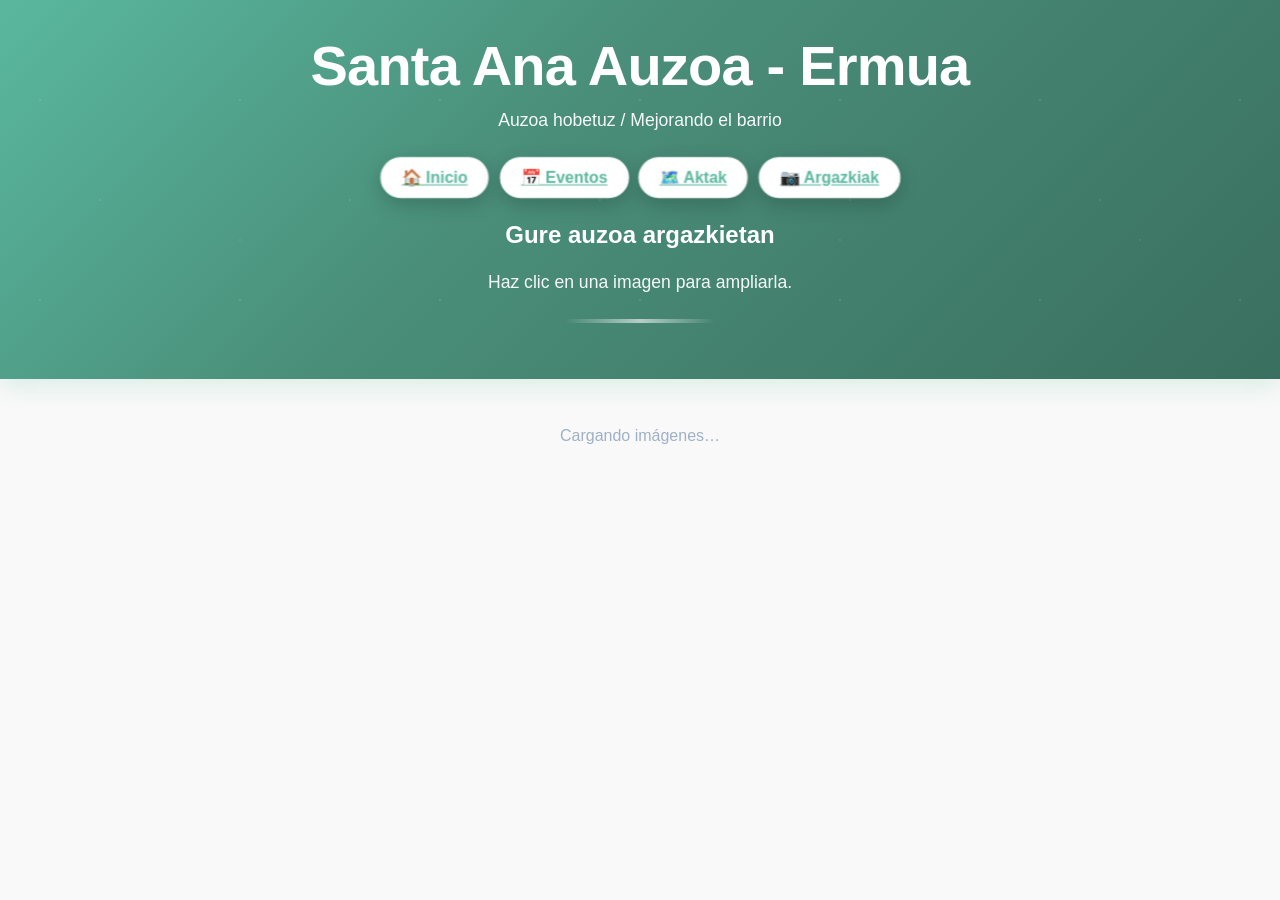
==== commit c6be283a: "Change buttons to links and add active state handling Updated navigation buttons to links and added " ====
--- a/galeria.html
+++ b/galeria.html
@@ -23,9 +23,9 @@
     <h1>Santa Ana Auzoa - Ermua</h1>
     <p>Auzoa hobetuz / Mejorando el barrio</p>
     <div class="header-badges">
-    <button class="badge active" data-tab="inicio" onclick="abrirTab(event, 'inicio')" id="defaultOpen">🏠 Inicio</button>
-    <button class="badge active" data-tab="eventos" onclick="abrirTab(event, 'eventos')">📅 Eventos</button>
-    <button class="badge active" data-tab="aktak" onclick="abrirTab(event, 'aktak')">🗺️ Aktak</button>
+    <a href="index.html#inicio" class="badge active">🏠 Inicio</button>
+    <a href="index.html#inicio" class="badge active">📅 Eventos</button>
+    <a href="index.html#inicio" class="badge active">🗺️ Aktak</button>
     <a href="galeria.html" class="badge active">📷 Argazkiak</a>
 </div>
 	<h2>Gure auzoa argazkietan</h2><p>Haz clic en una imagen para ampliarla.</p>
@@ -56,6 +56,15 @@
   </div>
 
   <script>
+	  <script>
+	document.querySelectorAll('.badge').forEach(badge => {
+    badge.addEventListener('click', function() {
+        // Remover active de todos
+        document.querySelectorAll('.badge').forEach(b => b.classList.remove('active'));
+        // Agregar active solo a este
+        this.classList.add('active');
+    });
+});
     const galeria = document.getElementById('galeria');
     const lightbox = document.getElementById('miLightbox');
     const imagenLightbox = document.getElementById('imagenLightbox');
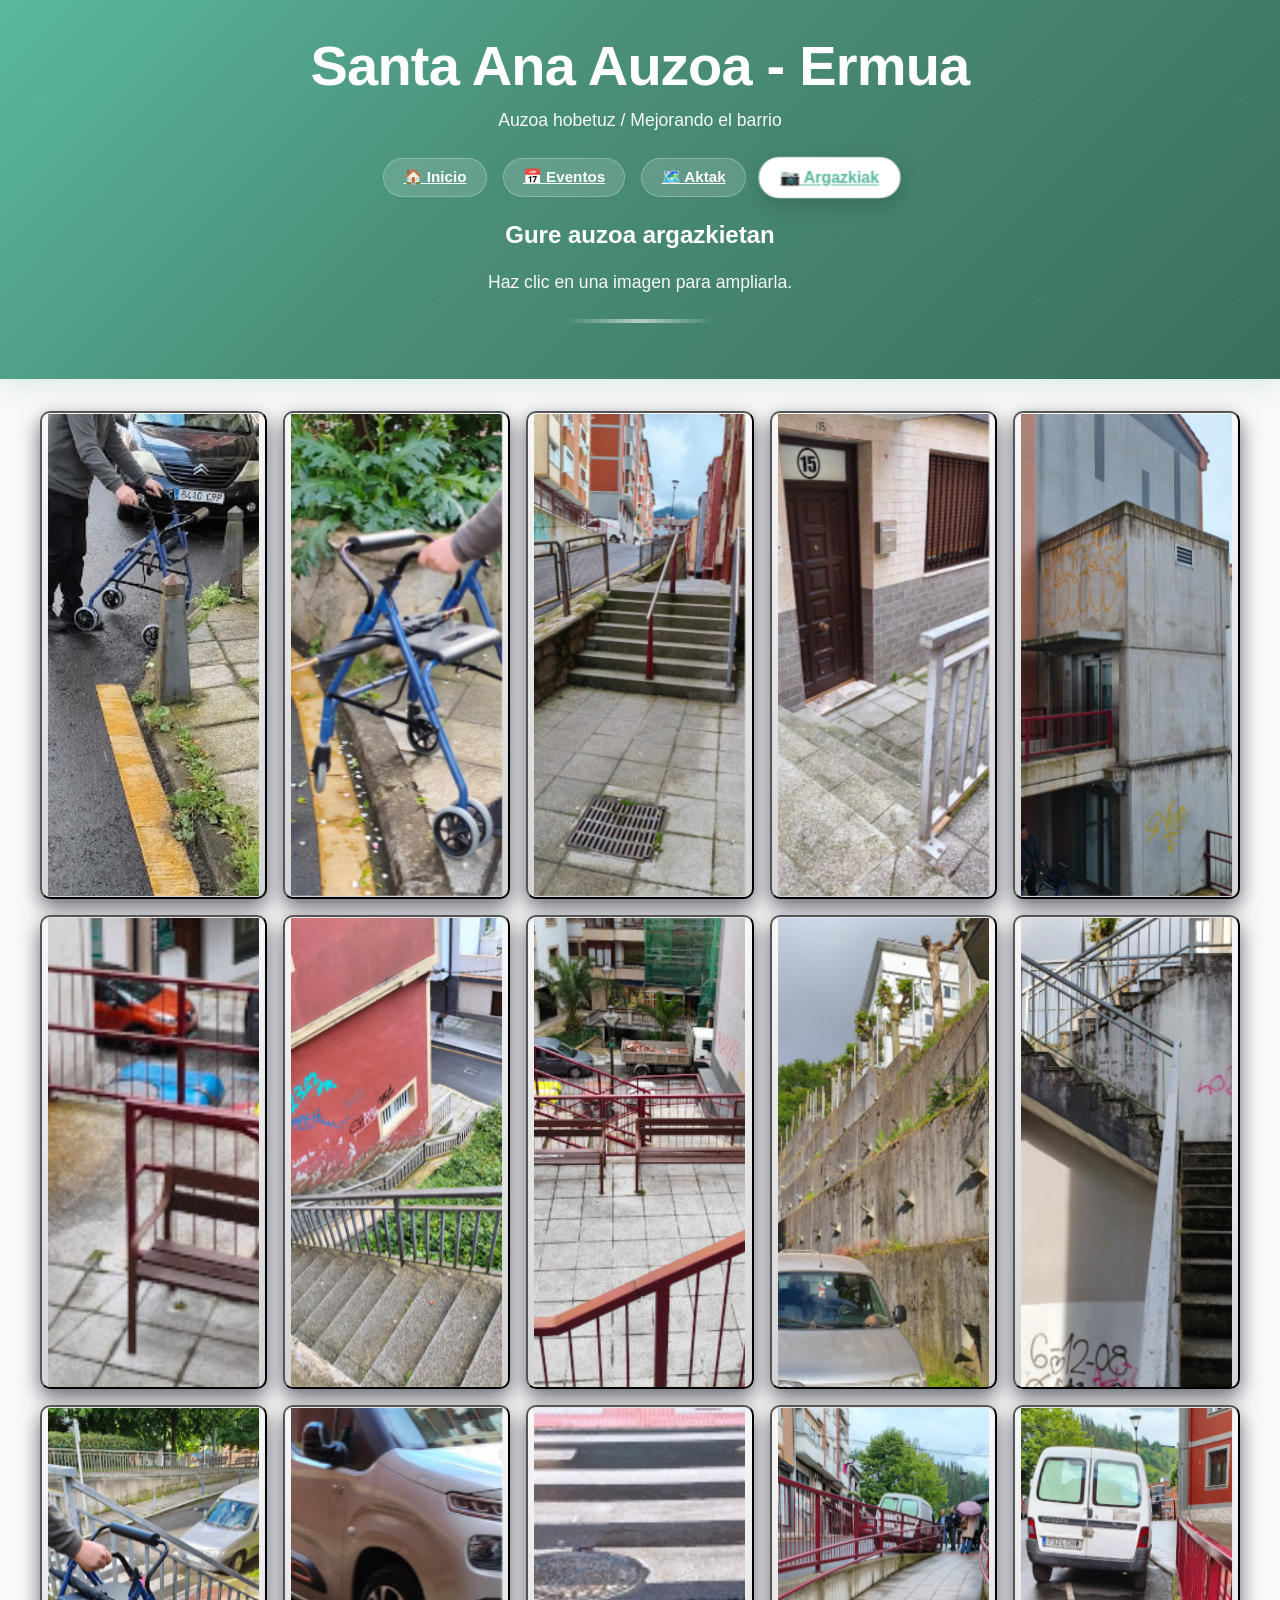
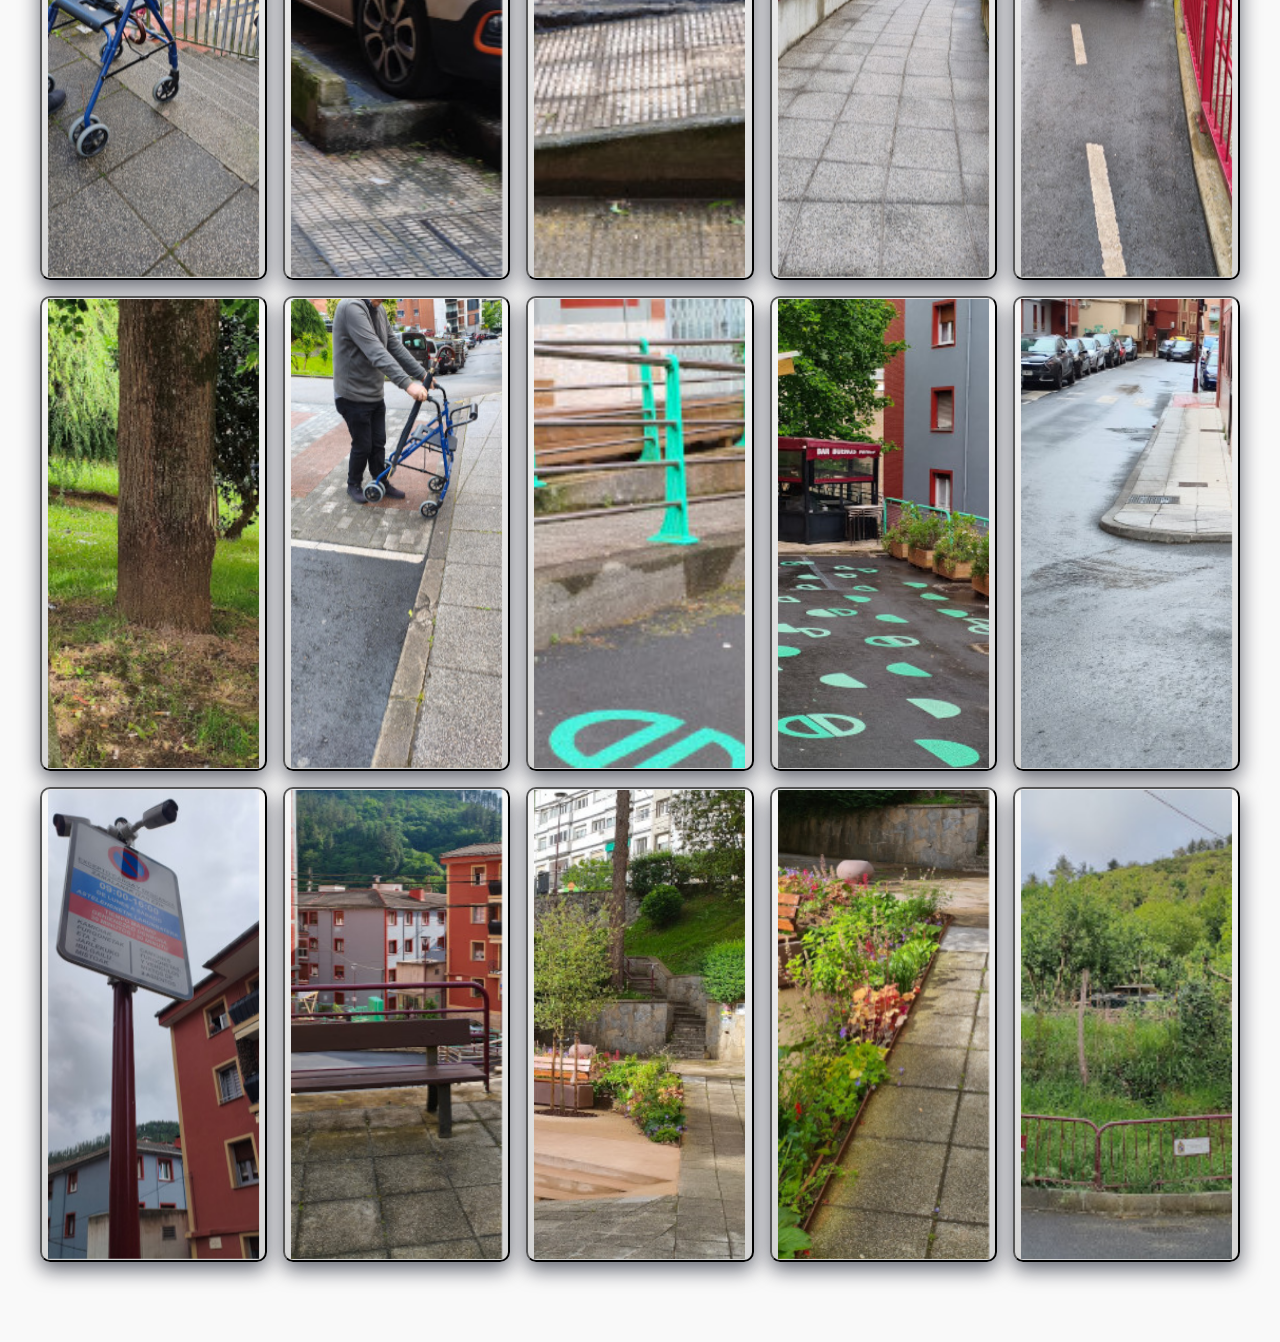
==== commit 37b5dee5: "Refactor badge click event handling Removed redundant event listener code for badge activation." ====
--- a/galeria.html
+++ b/galeria.html
@@ -23,9 +23,9 @@
     <h1>Santa Ana Auzoa - Ermua</h1>
     <p>Auzoa hobetuz / Mejorando el barrio</p>
     <div class="header-badges">
-    <a href="index.html#inicio" class="badge active">🏠 Inicio</button>
-    <a href="index.html#inicio" class="badge active">📅 Eventos</button>
-    <a href="index.html#inicio" class="badge active">🗺️ Aktak</button>
+    <a href="index.html#inicio" class="badge">🏠 Inicio</button>
+    <a href="index.html#inicio" class="badge">📅 Eventos</button>
+    <a href="index.html#inicio" class="badge">🗺️ Aktak</button>
     <a href="galeria.html" class="badge active">📷 Argazkiak</a>
 </div>
 	<h2>Gure auzoa argazkietan</h2><p>Haz clic en una imagen para ampliarla.</p>
@@ -56,15 +56,6 @@
   </div>
 
   <script>
-	  <script>
-	document.querySelectorAll('.badge').forEach(badge => {
-    badge.addEventListener('click', function() {
-        // Remover active de todos
-        document.querySelectorAll('.badge').forEach(b => b.classList.remove('active'));
-        // Agregar active solo a este
-        this.classList.add('active');
-    });
-});
     const galeria = document.getElementById('galeria');
     const lightbox = document.getElementById('miLightbox');
     const imagenLightbox = document.getElementById('imagenLightbox');
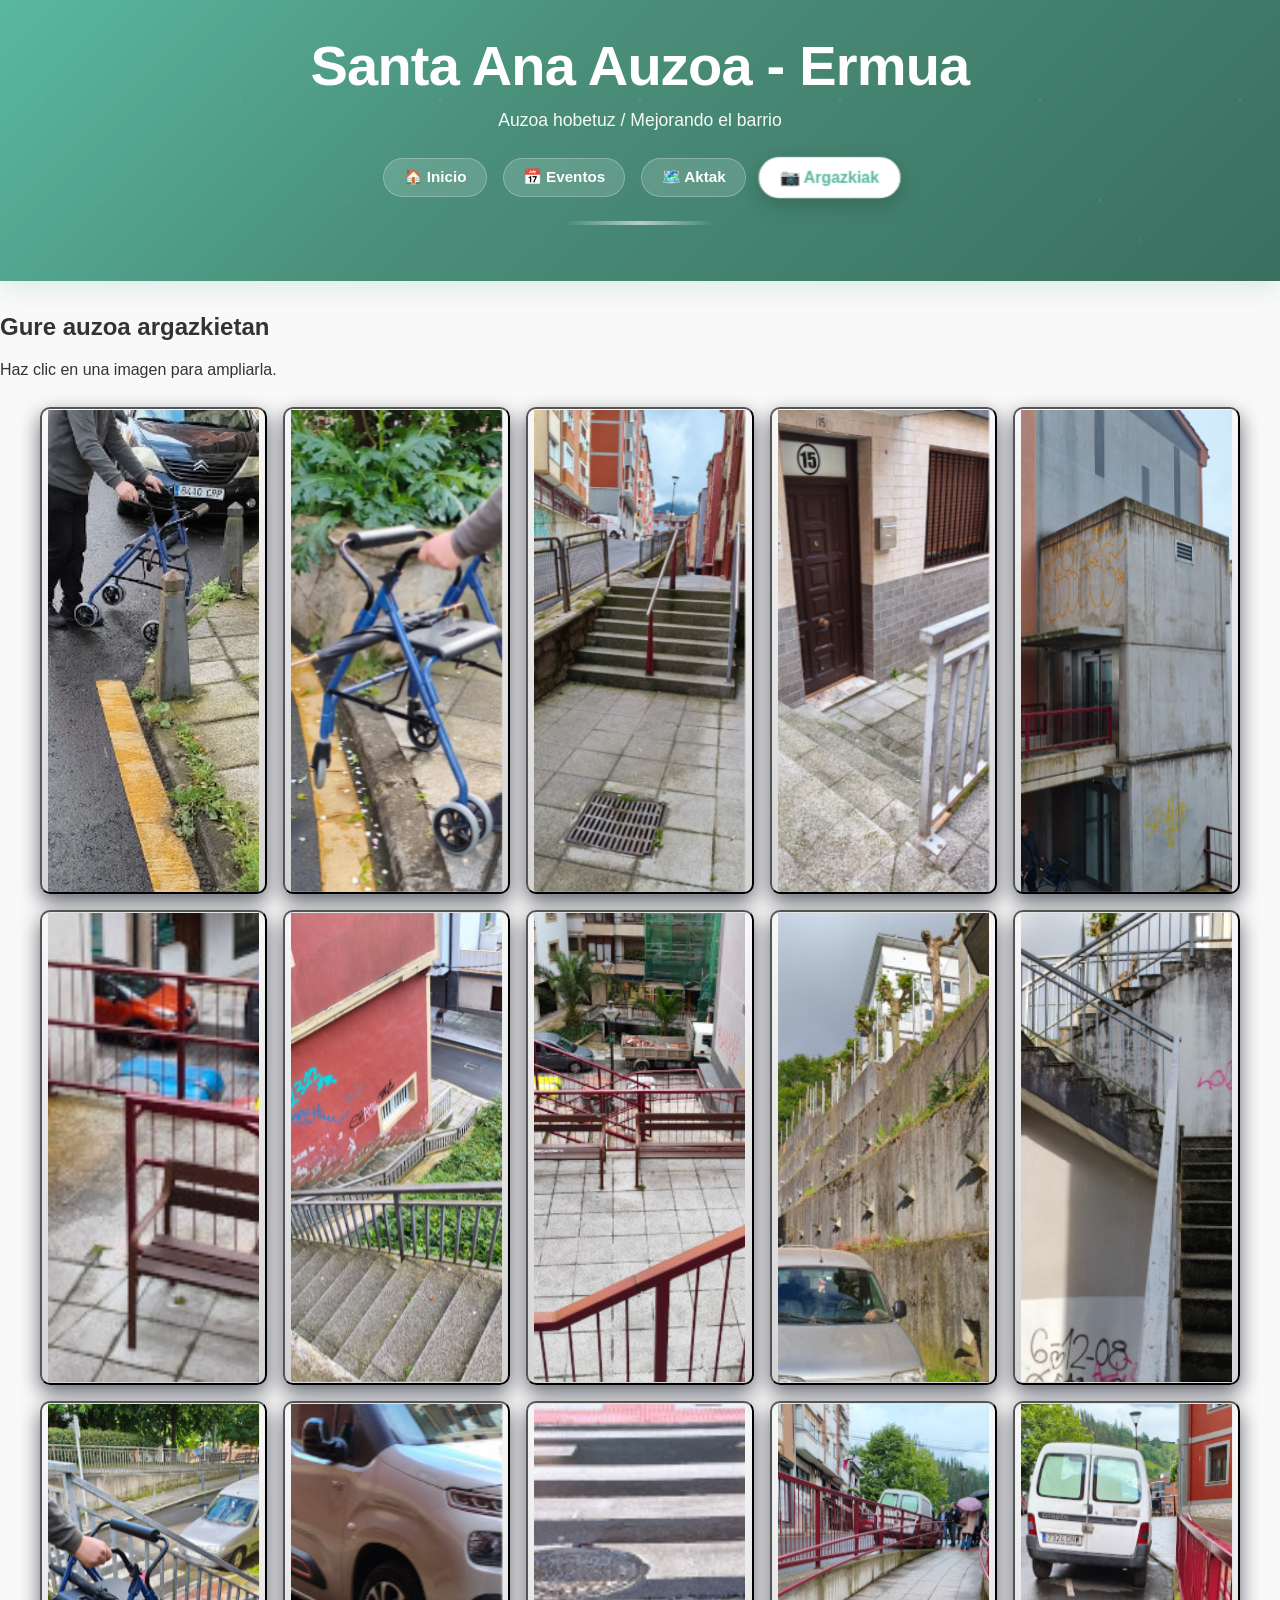
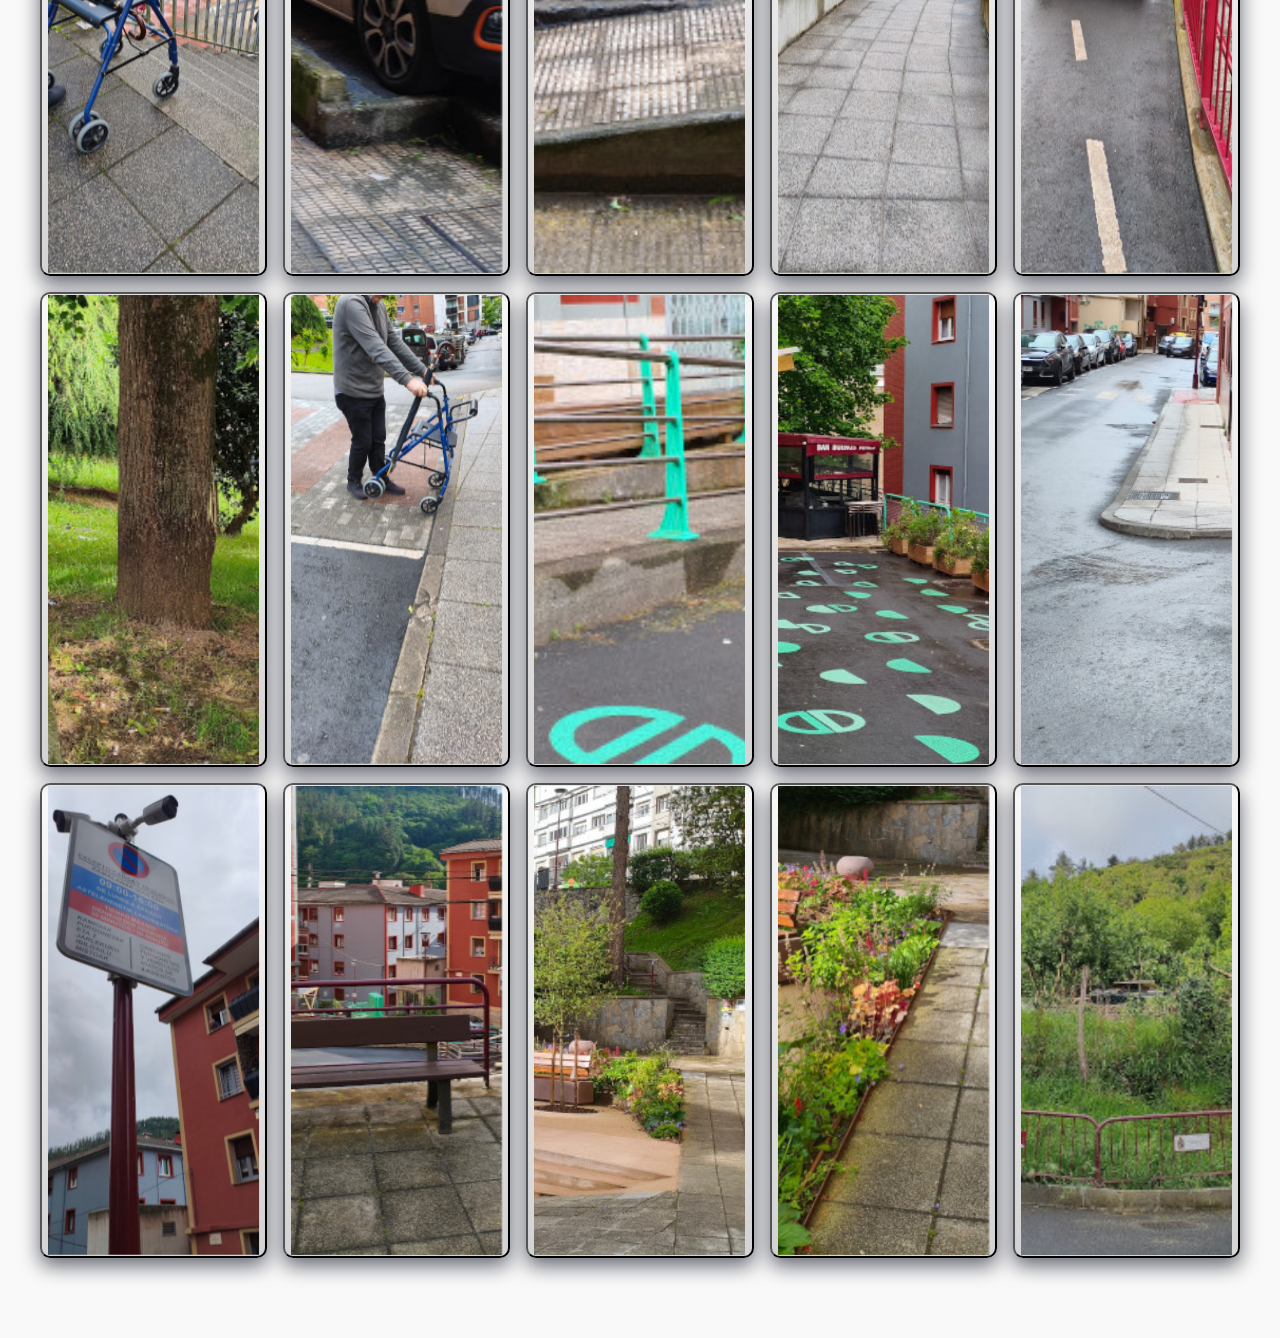
==== commit 148b3a2b: "Fix header formatting in galeria.html" ====
--- a/galeria.html
+++ b/galeria.html
@@ -28,9 +28,8 @@
     <a href="index.html#inicio" class="badge">🗺️ Aktak</button>
     <a href="galeria.html" class="badge active">📷 Argazkiak</a>
 </div>
-	<h2>Gure auzoa argazkietan</h2><p>Haz clic en una imagen para ampliarla.</p>
   </header>
-
+<h2>Gure auzoa argazkietan</h2><p>Haz clic en una imagen para ampliarla.</p>
   <main>
     <div id="galeria" class="galeria-automatica" aria-live="polite" role="list">
       <p style="grid-column:1/-1;text-align:center;color:var(--muted)">Cargando imágenes…</p>
--- a/estilos.css
+++ b/estilos.css
@@ -161,6 +161,7 @@
     gap: clamp(0.3rem, 1vw, 0.6rem);
     transition: all 0.3s ease;
     white-space: nowrap;
+	text-decoration: none;
 }
 
 .badge:hover {
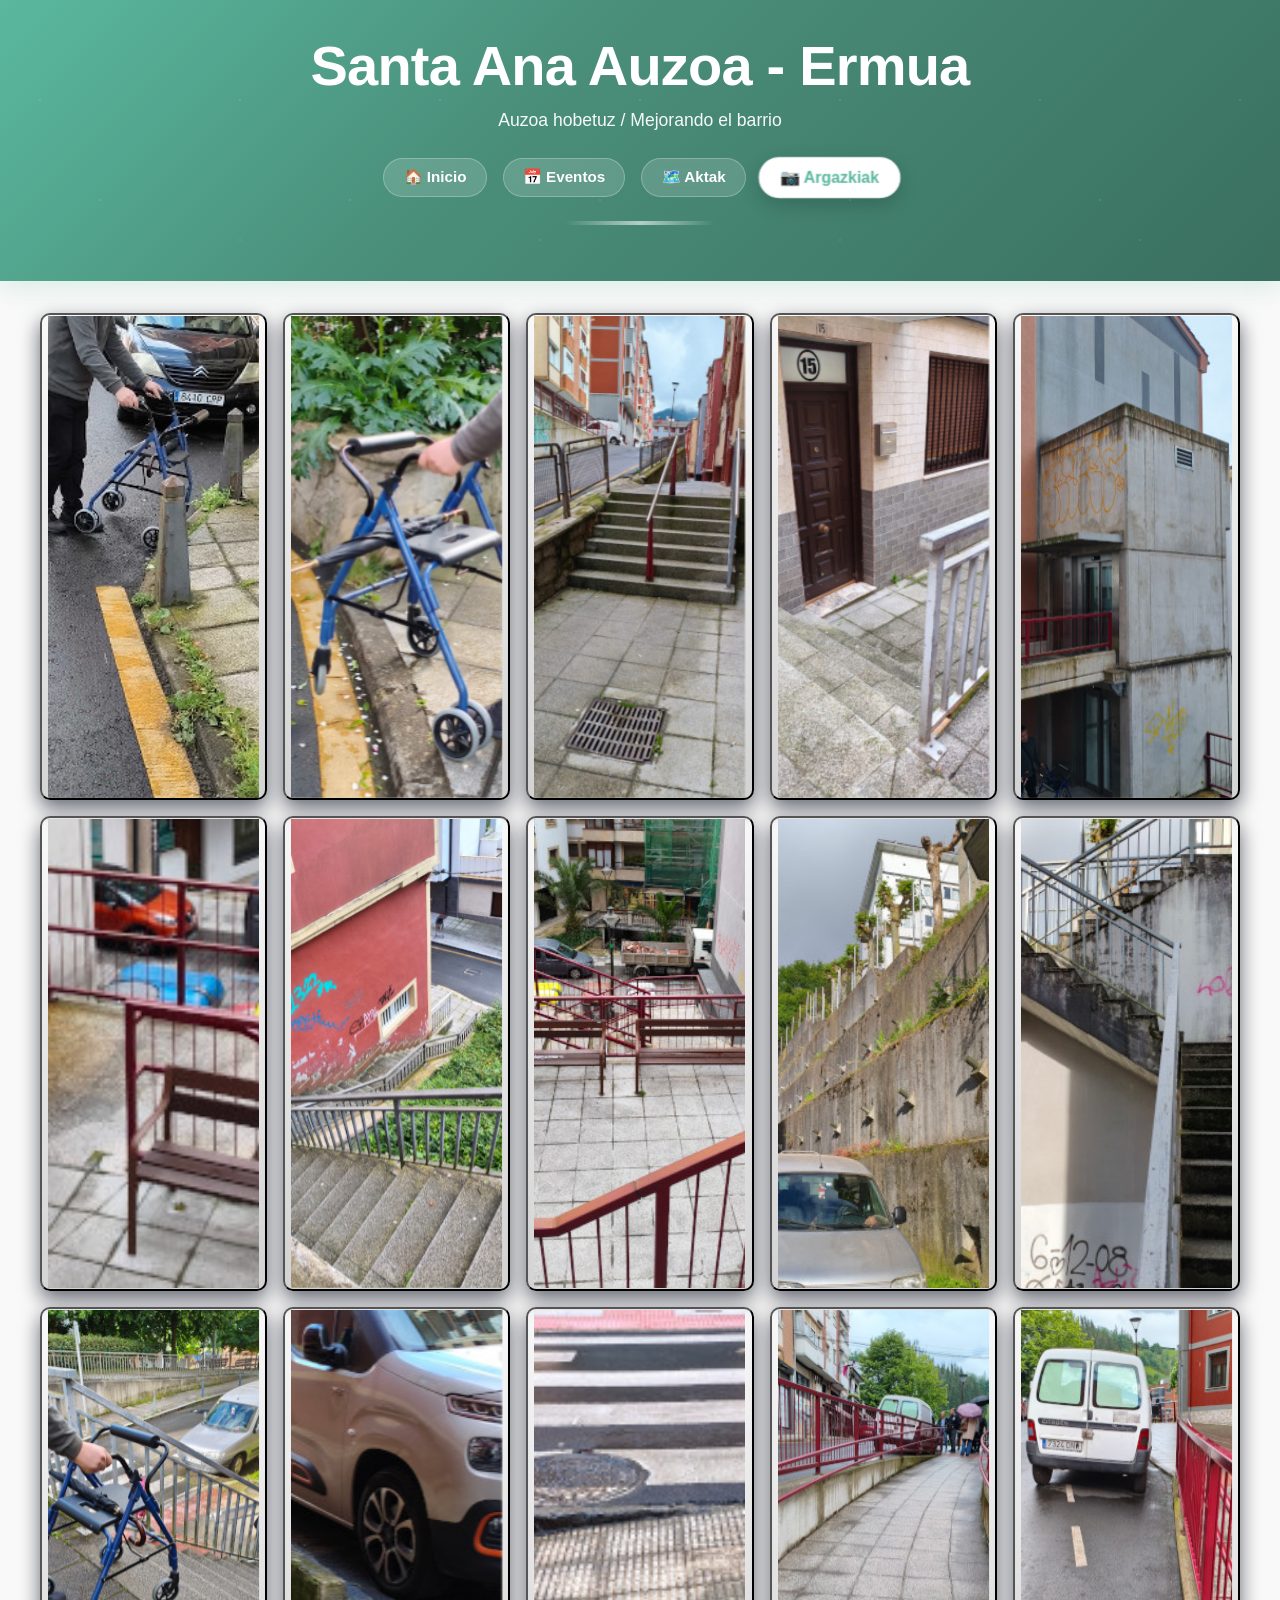
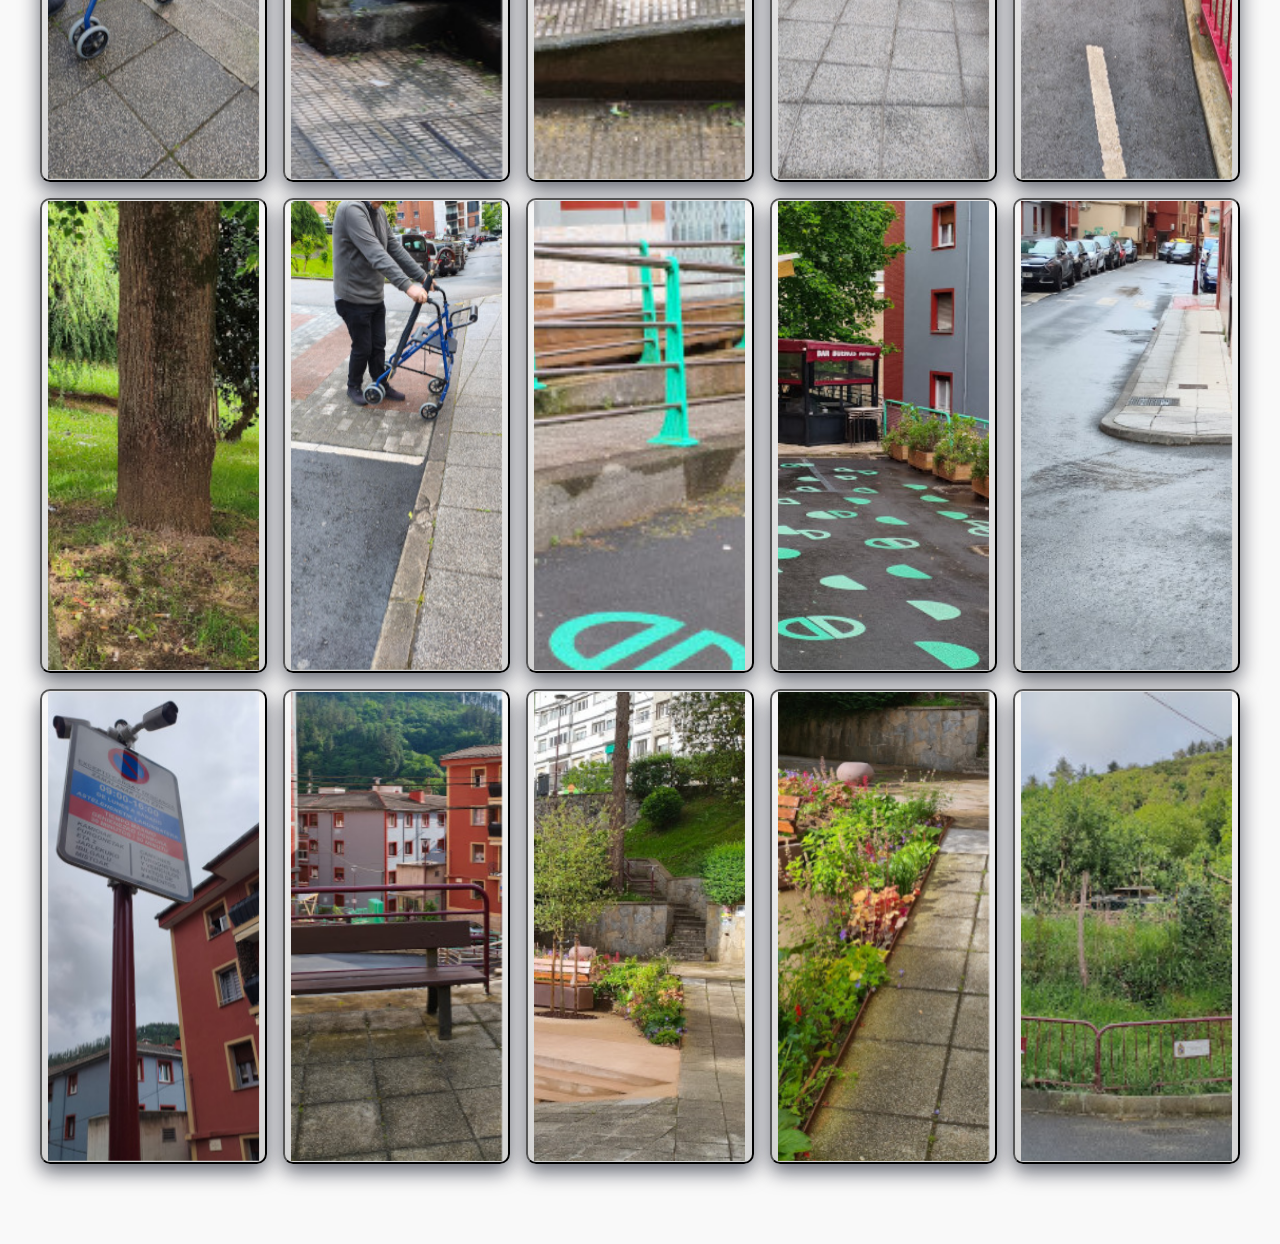
==== commit 16dd70fa: "Modify gallery header and loading message Updated header text and added loading message." ====
--- a/galeria.html
+++ b/galeria.html
@@ -29,7 +29,6 @@
     <a href="galeria.html" class="badge active">📷 Argazkiak</a>
 </div>
   </header>
-<h2>Gure auzoa argazkietan</h2><p>Haz clic en una imagen para ampliarla.</p>
   <main>
     <div id="galeria" class="galeria-automatica" aria-live="polite" role="list">
       <p style="grid-column:1/-1;text-align:center;color:var(--muted)">Cargando imágenes…</p>
--- a/estilos.css
+++ b/estilos.css
@@ -18,7 +18,14 @@
 ul.sin-gap {
     gap: 0;
 }
-
+.h2 {
+    /* Tipografía fluida - se adapta automáticamente al tamaño de pantalla */
+    font-size: clamp(1rem, 3vw, 1.5rem);
+    font-weight: 800;
+    margin: 0 0 0.5rem 0;
+    letter-spacing: -0.8px;
+    line-height: 1.2;
+}
 /* DOS COLUMNAS */
 .contenedor-responsivo {
       display: flex;
